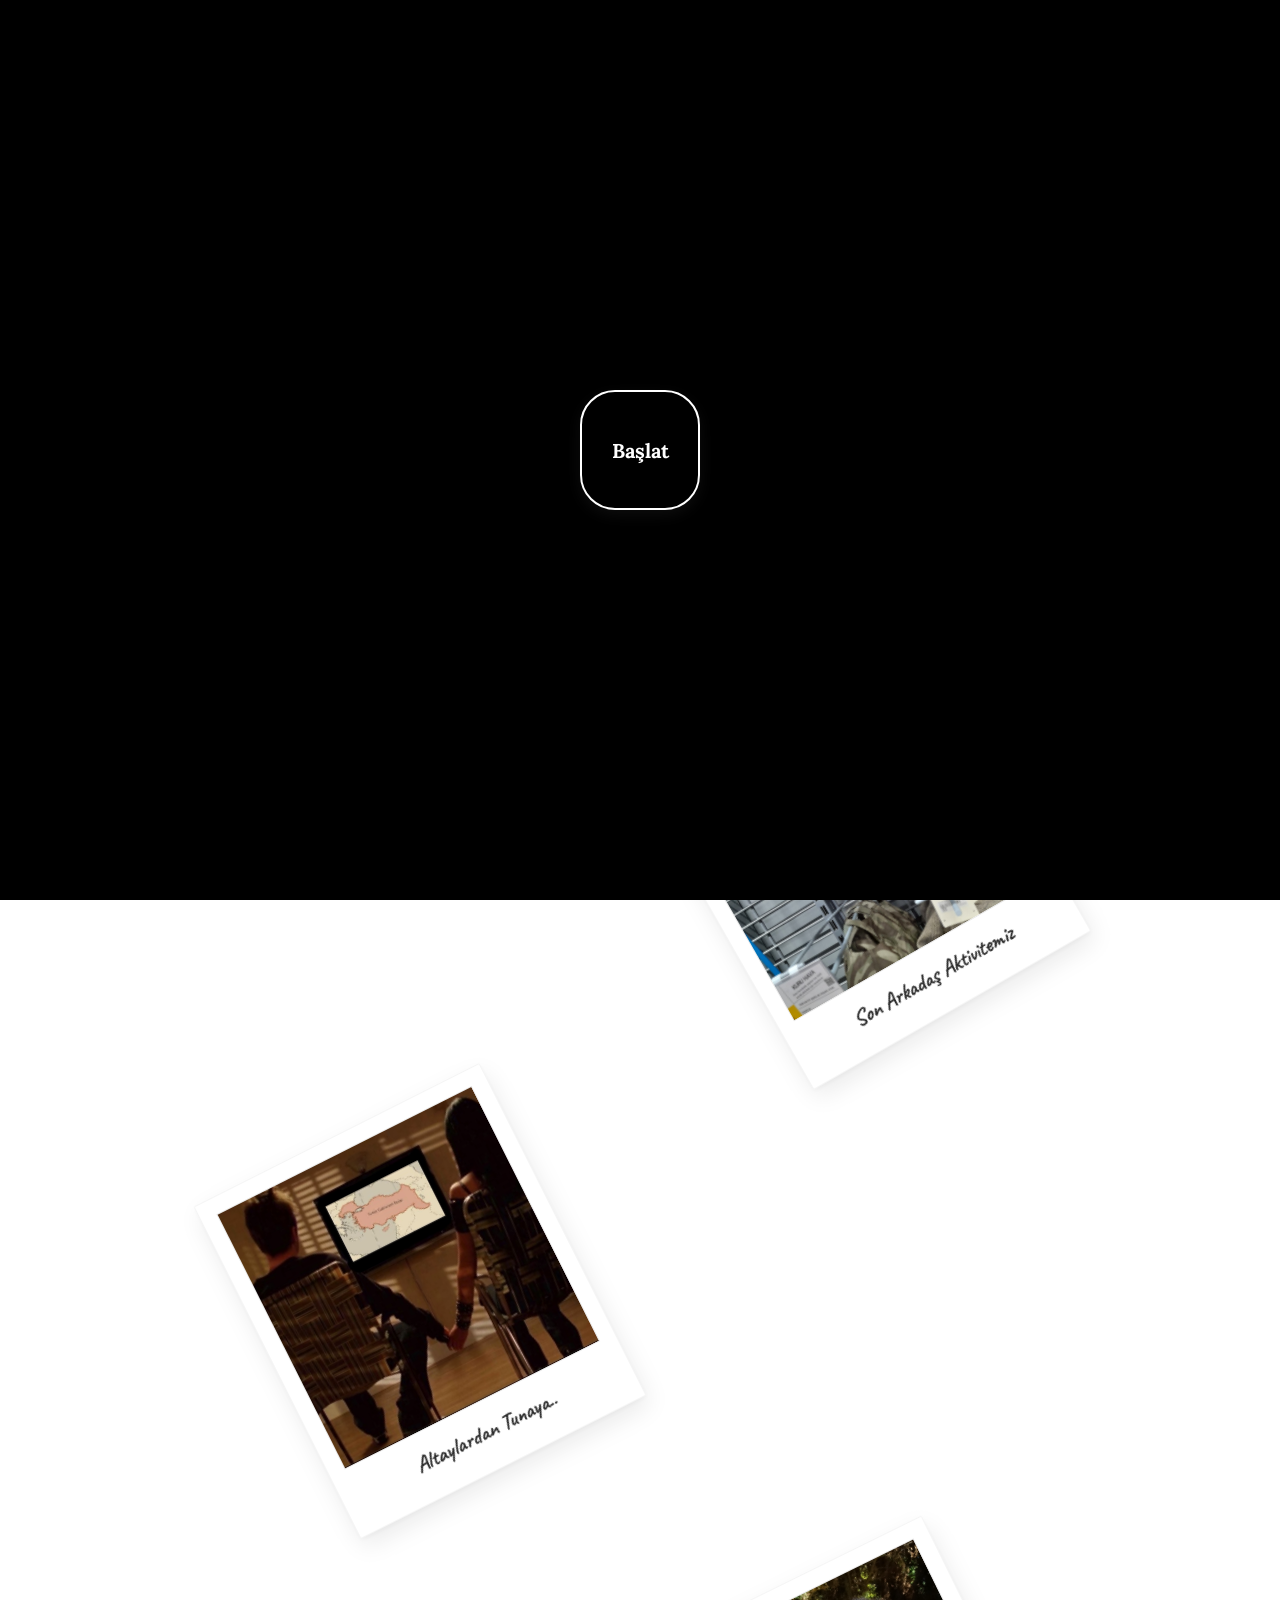
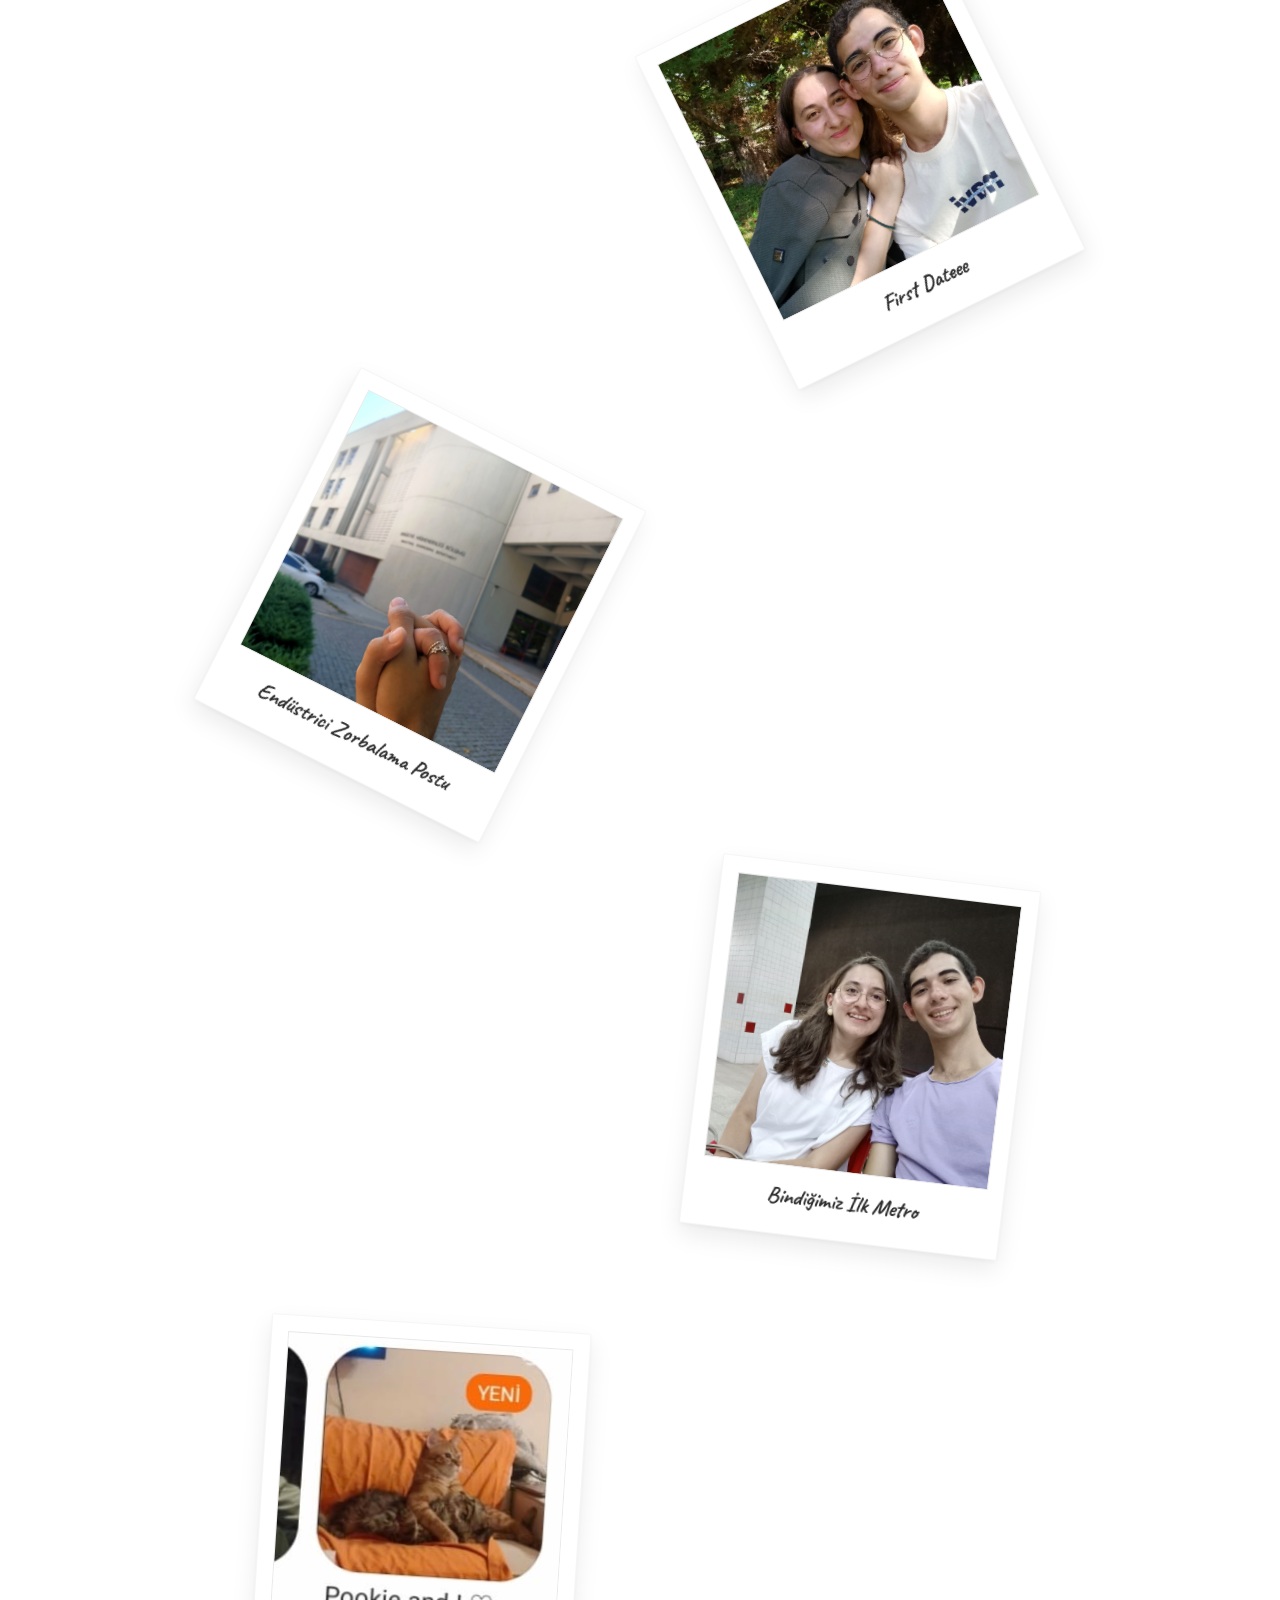
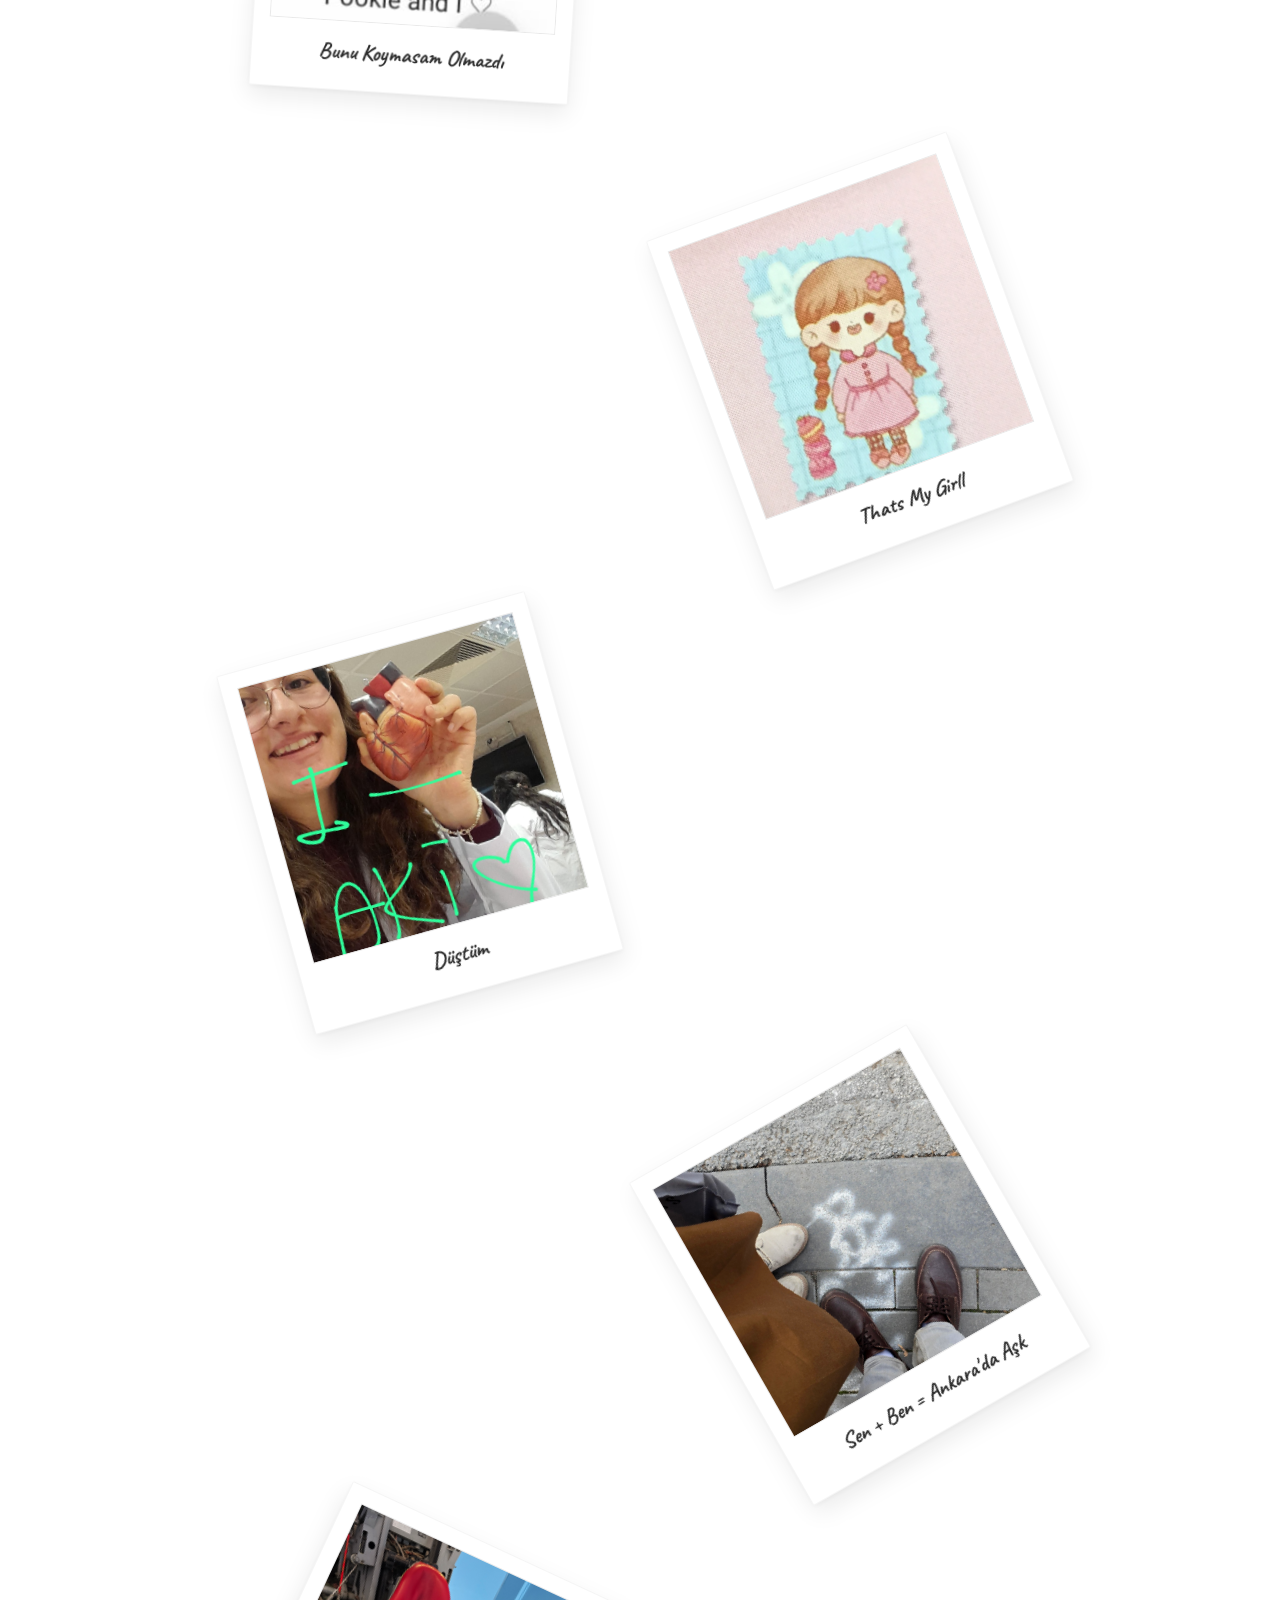
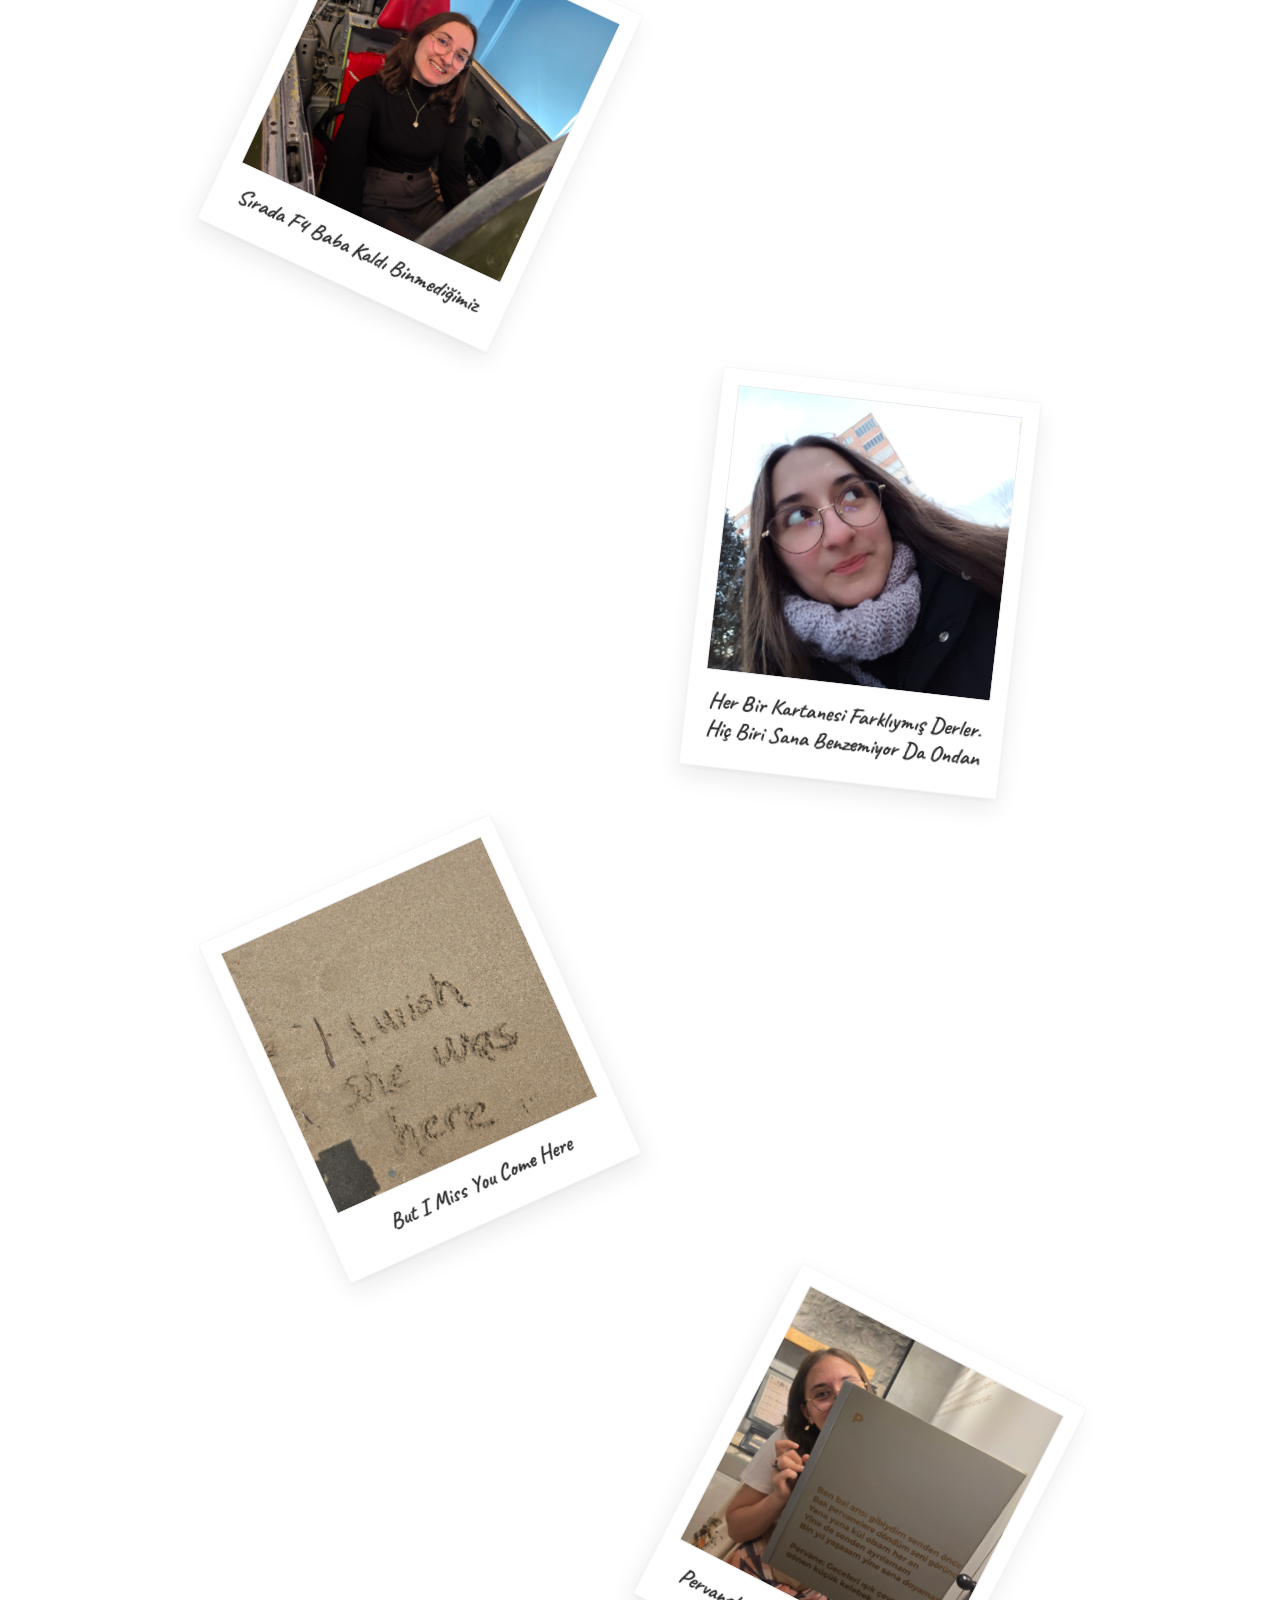
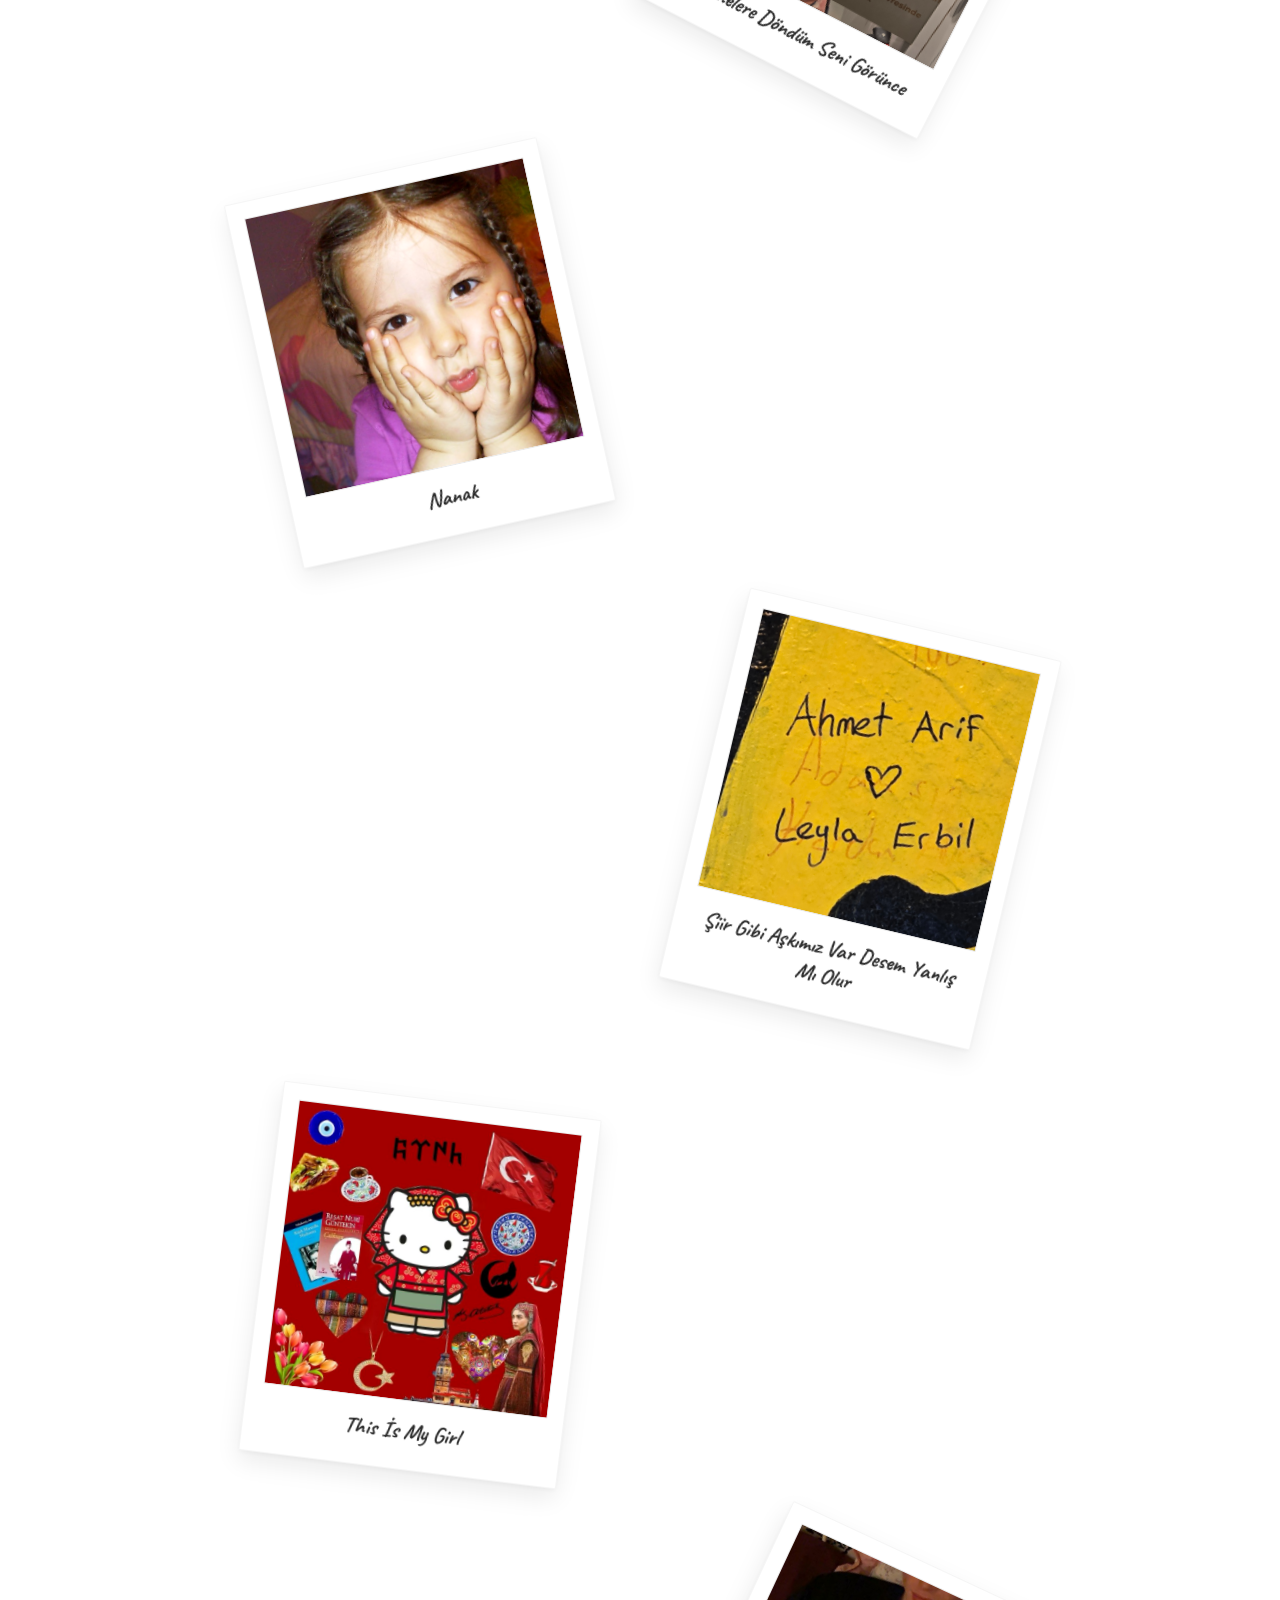
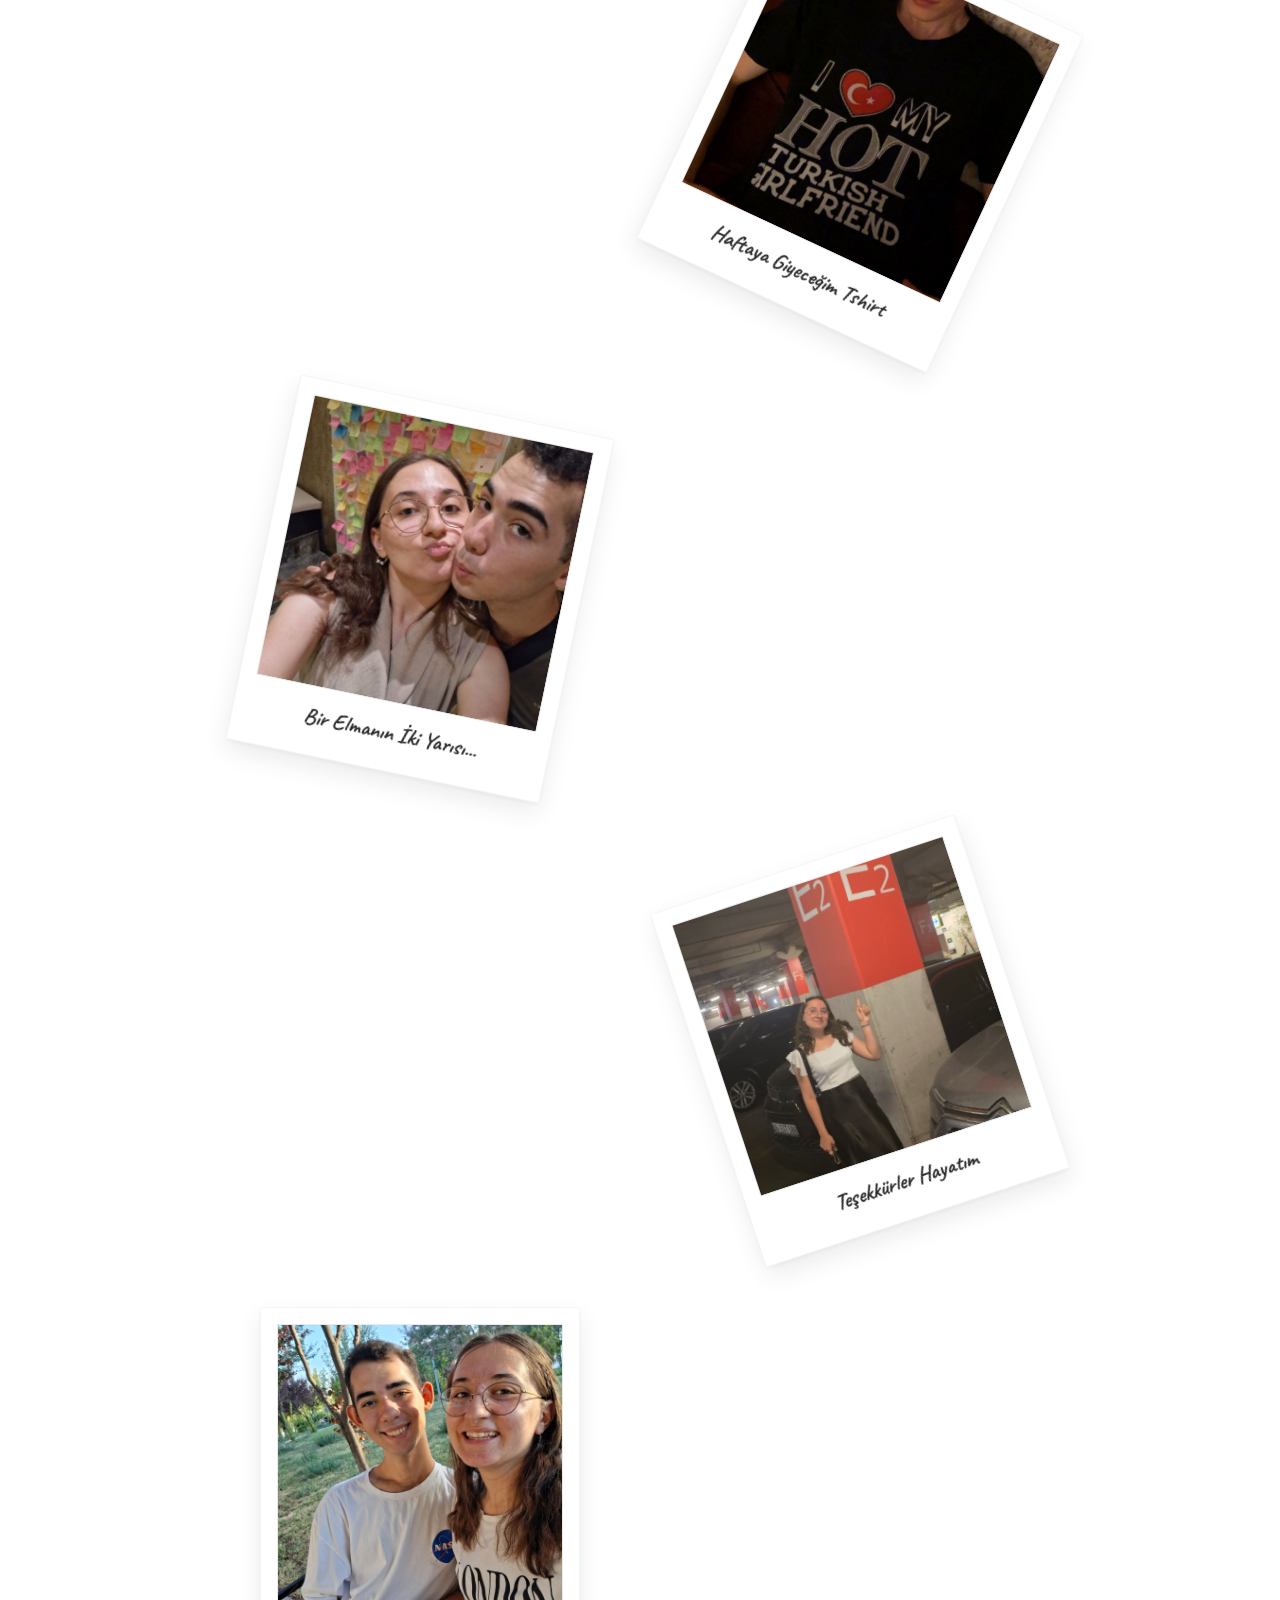
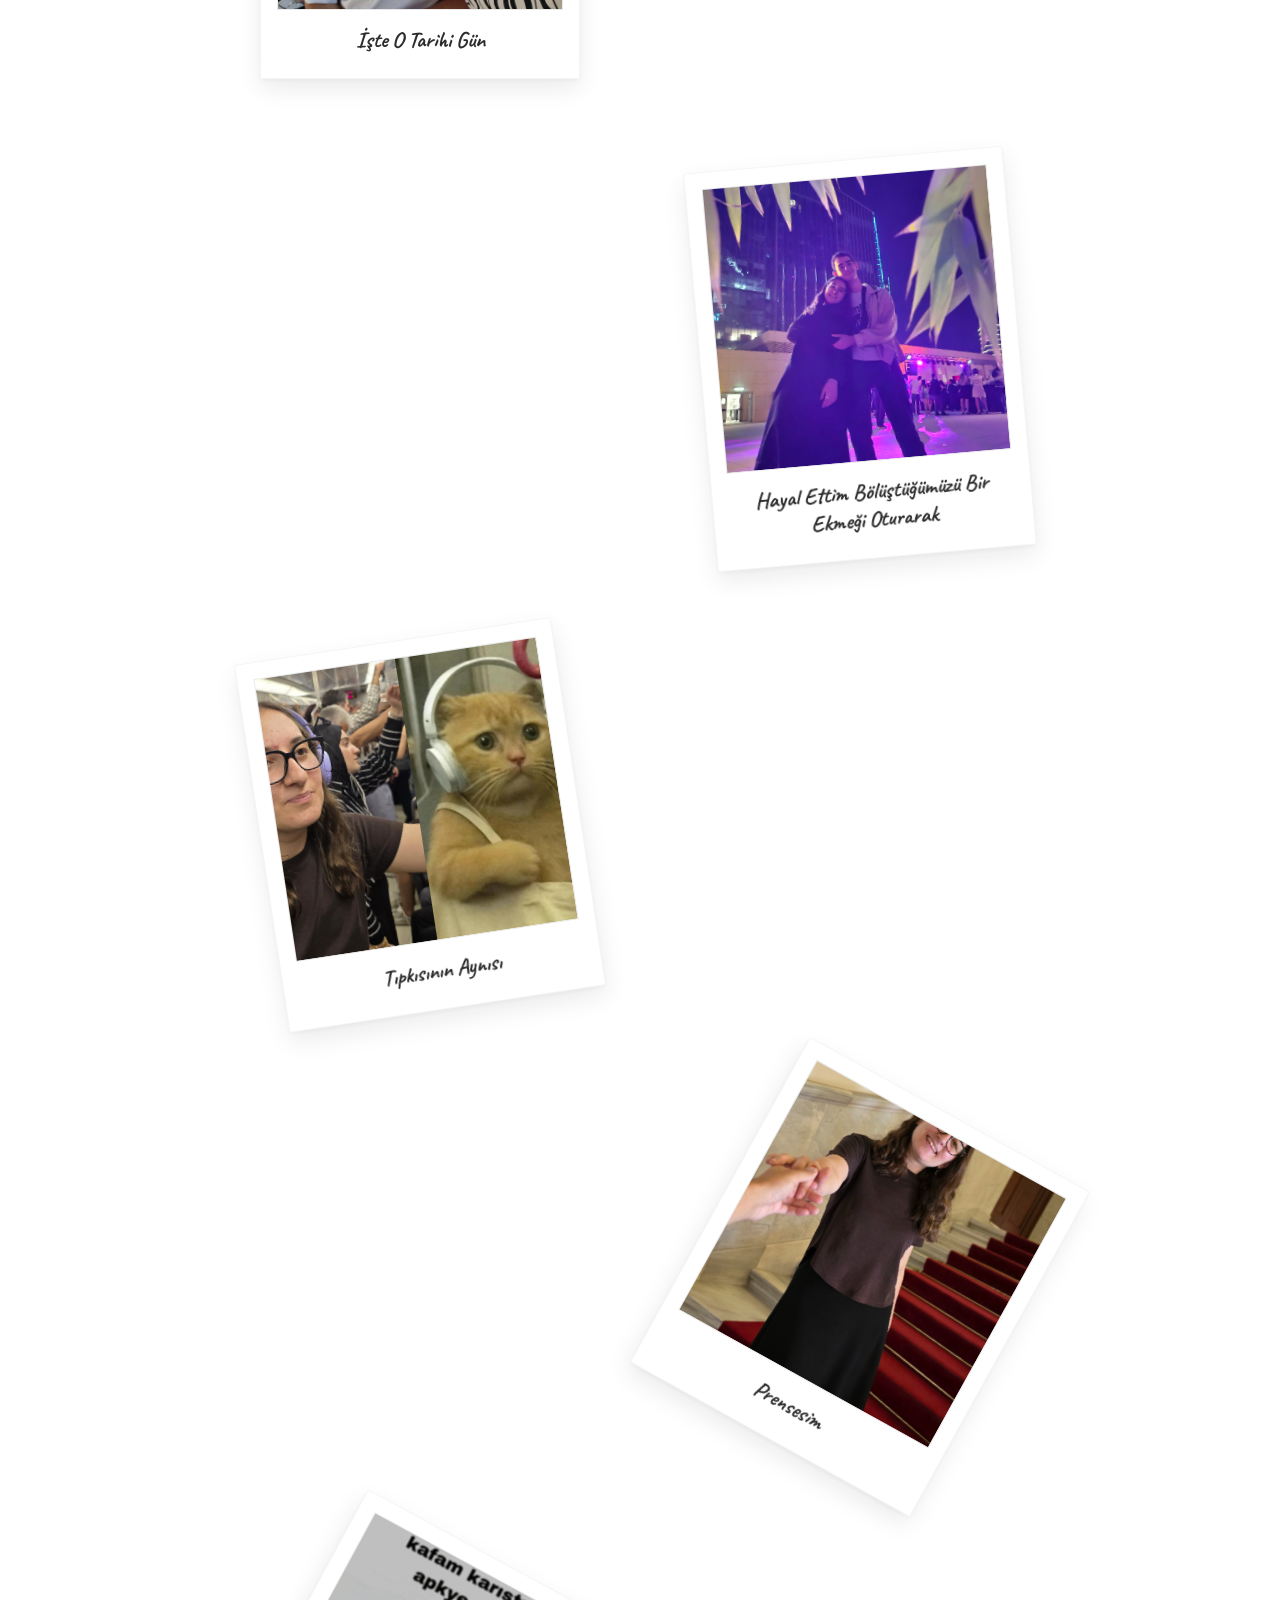
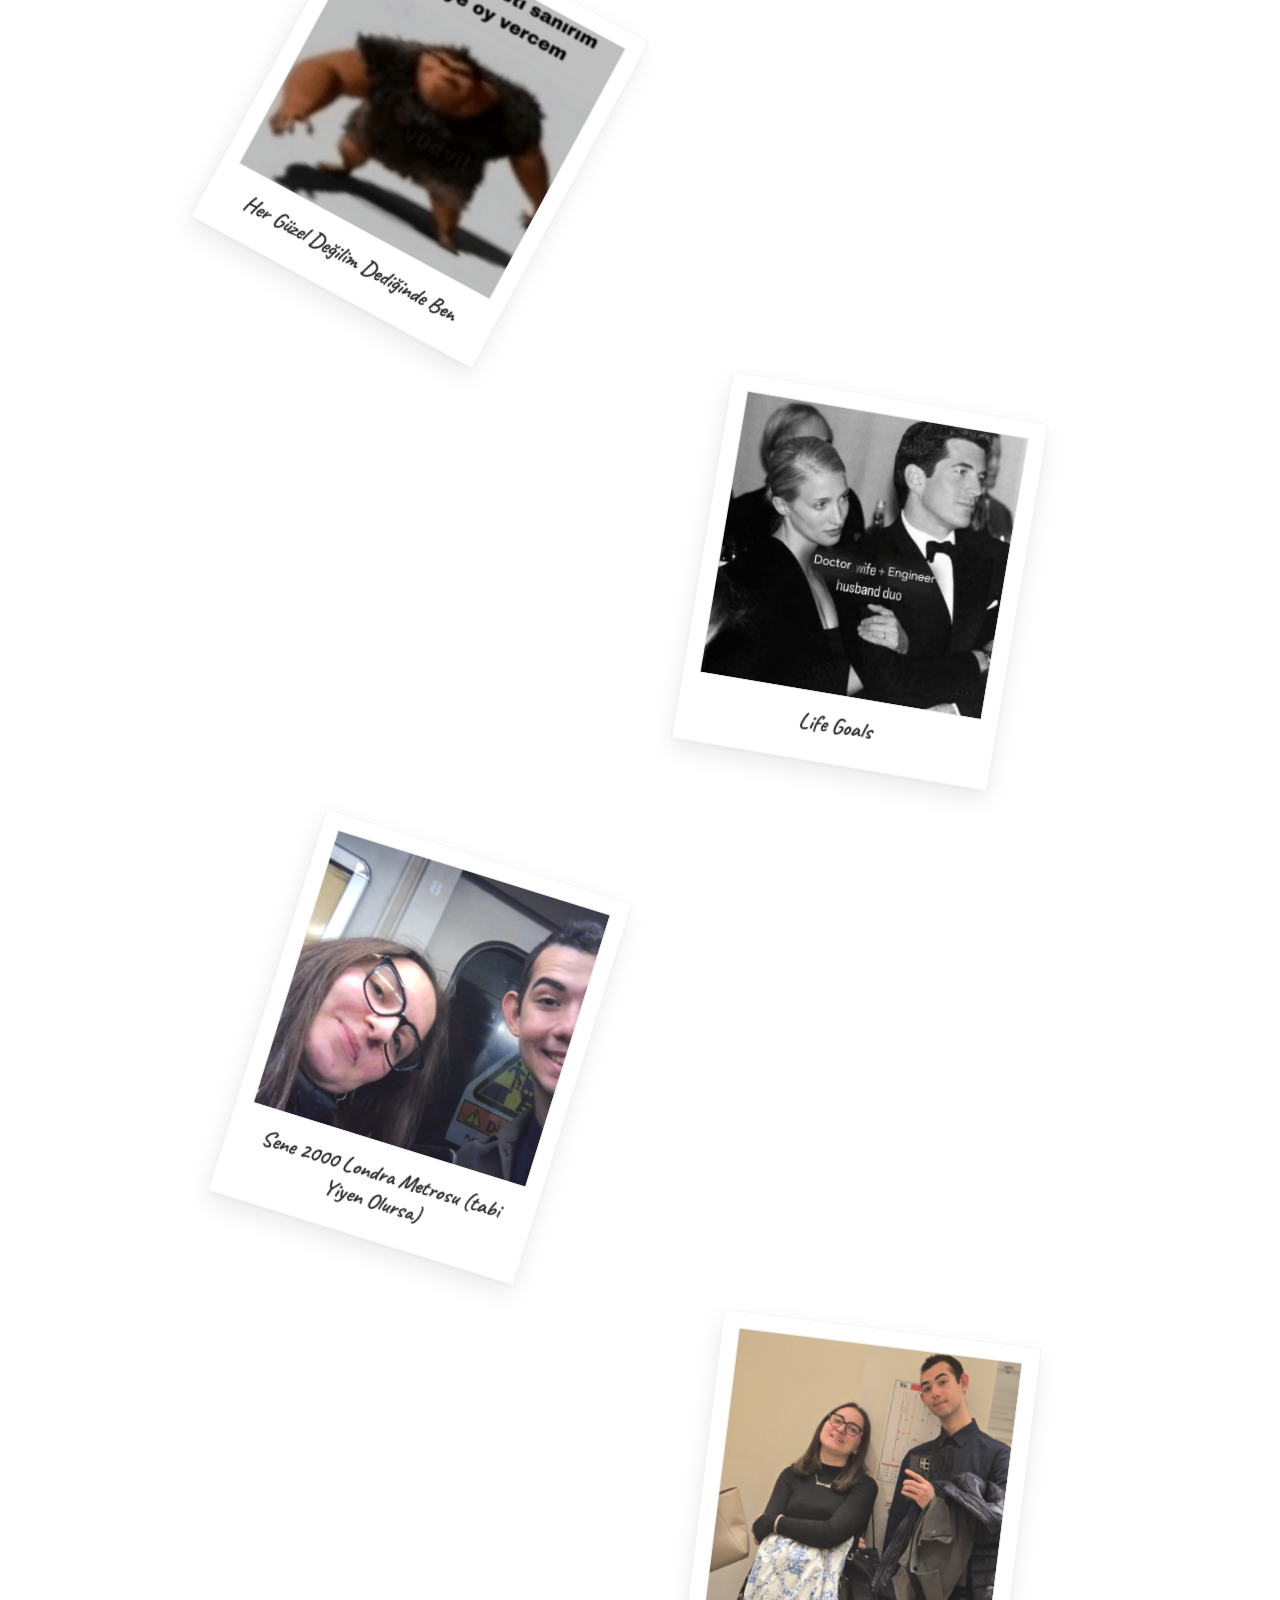
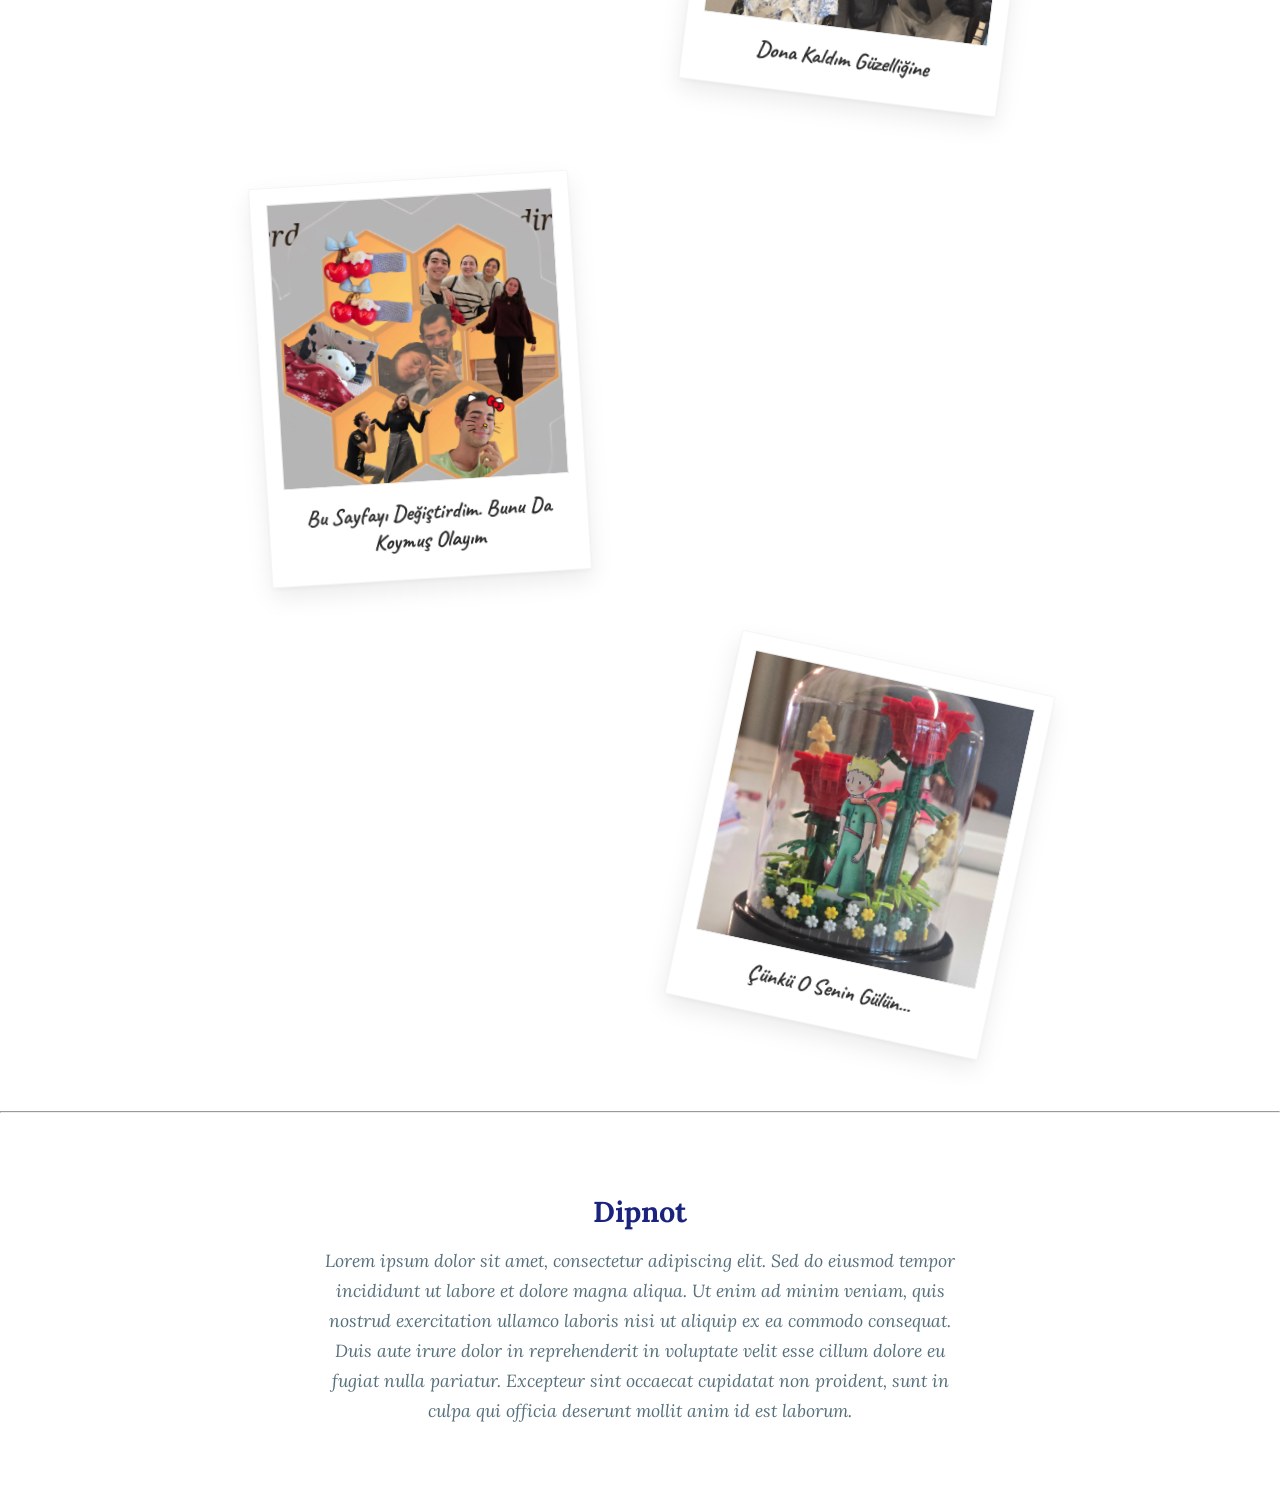
==== index.html @ 9079cb5c "first commit" ====
<!DOCTYPE html>
<html lang="tr">

<head>
  <meta charset="UTF-8">
  <meta name="viewport" content="width=device-width, initial-scale=1.0">
  <title>Anı Albümü</title>
  <!-- Google Fonts: Lora (Serif) and Caveat (Handwriting) with Latin Extended support -->
  <link rel="preconnect" href="https://fonts.googleapis.com">
  <link rel="preconnect" href="https://fonts.gstatic.com" crossorigin>
  <link href="https://fonts.googleapis.com/css2?family=Caveat:wght@700&family=Lora:ital,wght@0,700;1,400&display=swap"
    rel="stylesheet">

  <!-- CSS Stylesheets -->
  <link rel="stylesheet" href="style.css">
  <link rel="stylesheet" href="polaroid.css">
</head>

<body>

  <!-- Intro Overlay / Gateway Screen -->
  <div class="intro-overlay" id="intro-overlay">
    <button class="start-button" id="start-button">Başlat</button>
  </div>

  <!-- Background Music Audio Element -->
  <audio id="bg-music" src="music/Married_Life.ogg" loop></audio>

  <!-- Header Section -->
  <header>
    <h1 class="header-title">Fotoğraf Albümü</h1>
  </header>
  <hr>
  <!-- Photo Album Grid -->
  <main class="grid-container" id="album-grid"></main>
  <hr>
  <!-- Footer Section -->
  <footer class="footer-container">
    <h2 class="footer-title">Dipnot</h2>
    <p class="footer-text">
      Lorem ipsum dolor sit amet, consectetur adipiscing elit. Sed do eiusmod tempor incididunt ut labore et dolore
      magna aliqua. Ut enim ad minim veniam, quis nostrud exercitation ullamco laboris nisi ut aliquip ex ea commodo
      consequat. Duis aute irure dolor in reprehenderit in voluptate velit esse cillum dolore eu fugiat nulla pariatur.
      Excepteur sint occaecat cupidatat non proident, sunt in culpa qui officia deserunt mollit anim id est laborum.
    </p>
  </footer>

  <!-- Lightbox Overlay -->
  <div class="lightbox-overlay" id="lightbox-overlay"></div>

  <!-- Dynamically load the image list script -->
  <script src="resources/images.js"></script>

  <!-- Dynamic Album Generation Script -->
  <script>
    document.addEventListener("DOMContentLoaded", () => {
      const grid = document.getElementById("album-grid");
      const overlay = document.getElementById("lightbox-overlay");
      let activeClone = null;
      let activeOriginalCard = null;

      // Background Music and Intro Screen Logic
      const introOverlay = document.getElementById("intro-overlay");
      const startButton = document.getElementById("start-button");
      const bgMusic = document.getElementById("bg-music");

      // Prevent scrolling while intro screen is active
      document.body.style.overflow = "hidden";

      startButton.addEventListener("click", () => {
        // Play background music at 20% volume
        bgMusic.volume = 0.2;
        bgMusic.play().catch(err => {
          console.error("Müzik oynatma başlatılamadı:", err);
        });

        // Fade out transition for intro overlay
        introOverlay.classList.add("fade-out");

        // Clean up DOM and restore scroll after fade-out transition completes
        introOverlay.addEventListener("transitionend", function handler() {
          introOverlay.removeEventListener("transitionend", handler);
          introOverlay.remove();
          document.body.style.overflow = "";
        });
      });

      // Safety check in case images array is not loaded
      if (!window.albumImages || !Array.isArray(window.albumImages)) {
        return;
      }

      // Helper function to format filename into a nice caption with Turkish support
      function formatFilename(filename) {
        // Find last dot to strip extension
        const dotIndex = filename.lastIndexOf('.');
        let name = dotIndex !== -1 ? filename.substring(0, dotIndex) : filename;

        // Replace underscores and hyphens with spaces
        name = name.replace(/[_-]/g, ' ');

        // Capitalize words using Turkish locale for proper letter casing (e.g. ı -> I, i -> İ)
        return name.split(' ')
          .filter(word => word.length > 0)
          .map(word => word.charAt(0).toLocaleUpperCase('tr-TR') + word.slice(1))
          .join(' ');
      }

      // Generate polaroid cards dynamically
      window.albumImages.forEach((imgFilename, index) => {
        const wrapper = document.createElement("div");
        wrapper.className = "polaroid-card-wrapper";

        // Assign desktop row and column position explicitly
        const row = index + 1;
        const col = (index % 2) === 0 ? 1 : 2;
        wrapper.style.gridRow = row;
        wrapper.style.gridColumn = col;

        const card = document.createElement("div");
        card.className = "polaroid-card";

        // Generate random rotation angle between -30deg and +30deg (max +-30 degrees)
        const rotation = (Math.random() * 60) - 30;
        card.style.transform = `rotate(${rotation.toFixed(1)}deg)`;
        card.dataset.rotation = rotation.toFixed(1); // Store original rotation for FLIP

        // Image Container for aspect ratio preservation
        const imgContainer = document.createElement("div");
        imgContainer.className = "polaroid-image-container";

        const img = document.createElement("img");
        img.className = "polaroid-image";
        img.src = `resources/${imgFilename}`;
        img.alt = formatFilename(imgFilename);
        img.loading = "lazy";

        // Polaroid Text Caption
        const caption = document.createElement("p");
        caption.className = "polaroid-caption";
        caption.textContent = formatFilename(imgFilename);

        // Assemble the DOM structure
        imgContainer.appendChild(img);
        card.appendChild(imgContainer);
        card.appendChild(caption);
        wrapper.appendChild(card);
        grid.appendChild(wrapper);

        // Add Click Event Listener for Lightbox Zoom
        card.addEventListener("click", () => {
          openLightbox(card);
        });
      });

      // Lightbox Zoom Logic using FLIP (First, Last, Invert, Play) technique
      function openLightbox(originalCard) {
        if (activeClone) return;

        activeOriginalCard = originalCard;
        const firstRect = originalCard.getBoundingClientRect();
        const rotation = parseFloat(originalCard.dataset.rotation) || 0;

        // Clone the card
        const clone = originalCard.cloneNode(true);
        clone.classList.add("modal-card", "expanded");

        // Remove rotation from clone so it renders flat in center layout calculation
        clone.style.transform = "none";

        // Prepare overlay
        overlay.style.display = "flex";
        overlay.appendChild(clone);

        // Get final layout rect in center
        const lastRect = clone.getBoundingClientRect();

        // Calculate differences (Invert step)
        const dx = firstRect.left - lastRect.left;
        const dy = firstRect.top - lastRect.top;
        const sx = firstRect.width / lastRect.width;
        const sy = firstRect.height / lastRect.height;

        // Transform clone back to match original size and rotation
        clone.style.transition = "none";
        clone.style.transform = `translate(${dx}px, ${dy}px) scale(${sx}, ${sy}) rotate(${rotation}deg)`;

        // Hide original card
        originalCard.style.visibility = "hidden";

        // Force layout reflow
        clone.offsetHeight;

        // Animate to center (Play step)
        overlay.classList.add("active");
        clone.style.transition = "transform 0.5s cubic-bezier(0.25, 1, 0.5, 1), box-shadow 0.5s cubic-bezier(0.25, 1, 0.5, 1)";
        clone.style.transform = "translate(0, 0) scale(1) rotate(0deg)";

        // Disable scrolling on background body
        document.body.style.overflow = "hidden";
        activeClone = clone;

        // Close logic
        const closeLightbox = () => {
          if (!activeClone) return;

          // Transition clone back to the original card's location and rotation
          clone.style.transform = `translate(${dx}px, ${dy}px) scale(${sx}, ${sy}) rotate(${rotation}deg)`;
          overlay.classList.remove("active");

          // Clean up DOM after transition
          clone.addEventListener("transitionend", function handler() {
            clone.removeEventListener("transitionend", handler);
            if (activeClone === clone) {
              clone.remove();
              originalCard.style.visibility = "visible";
              overlay.style.display = "none";
              document.body.style.overflow = "";
              activeClone = null;
              activeOriginalCard = null;
            }
          });
        };

        // Close on clicking outside the card (the overlay)
        overlay.onclick = (e) => {
          if (e.target === overlay) {
            closeLightbox();
          }
        };
      }

      // Close open lightbox immediately on window resize to avoid position calculations glitching
      window.addEventListener("resize", () => {
        if (activeClone) {
          activeClone.remove();
          if (activeOriginalCard) {
            activeOriginalCard.style.visibility = "visible";
          }
          overlay.classList.remove("active");
          overlay.style.display = "none";
          document.body.style.overflow = "";
          activeClone = null;
          activeOriginalCard = null;
        }
      });
    });
  </script>
</body>

</html>
---- style.css ----
/* Typography and Base Styles */

html,
body {
  margin: 0;
  padding: 0;
  min-height: 100vh;
  background: linear-gradient(180deg, #b1e0f6 0%, #dcdcdc 100%);
  background-attachment: fixed;
  font-family: 'Lora', serif;
  color: #37474f;
  box-sizing: border-box;
}

/* Header Styles */

header {
  width: 100%;
  padding: 40px 20px 20px 20px;
  box-sizing: border-box;
  text-align: center;
}

.header-title {
  font-family: 'Lora', serif;
  font-weight: 700;
  font-size: 3rem;
  margin: 0;
  color: #1a237e;
  letter-spacing: -0.5px;
}

/* Grid Layout */

.grid-container {
  display: grid;
  grid-template-columns: 1fr 1fr;
  column-gap: 120px;
  row-gap: 80px;
  max-width: 960px;
  margin: 40px auto;
  padding: 40px;
  box-sizing: border-box;
}

/* Alternating positioning for grid columns on desktop */

.polaroid-card-wrapper:nth-child(2n+1) {
  justify-self: end;
}

.polaroid-card-wrapper:nth-child(2n) {
  justify-self: start;
}

/* Footer Styles */

.footer-container {
  max-width: 700px;
  margin: 80px auto 60px auto;
  padding: 0 20px;
  text-align: center;
  box-sizing: border-box;
}

.footer-title {
  font-family: 'Lora', serif;
  font-weight: 700;
  font-size: 1.8rem;
  color: #1a237e;
  margin: 0 0 16px 0;
}

.footer-text {
  font-family: 'Lora', serif;
  font-style: italic;
  font-size: 1.1rem;
  line-height: 1.7;
  color: #546e7a;
  margin: 0;
}

/* Responsive Design for Mobile Devices */

@media (max-width: 768px) {
  .header-title {
    font-size: 2.2rem;
  }

  .grid-container {
    grid-template-columns: 1fr;
    row-gap: 60px;
    column-gap: 0;
    padding: 20px;
    margin: 20px auto;
  }

  .polaroid-card-wrapper {
    grid-column: 1 !important;
    grid-row: auto !important;
    justify-self: center !important;
  }

  .footer-container {
    margin-top: 50px;
    margin-bottom: 40px;
  }

  .footer-title {
    font-size: 1.5rem;
  }

  .footer-text {
    font-size: 1rem;
  }
}

/* Intro Overlay Styles */

.intro-overlay {
  position: fixed;
  top: 0;
  left: 0;
  width: 100vw;
  height: 100vh;
  background-color: #000000;
  z-index: 9999;
  display: flex;
  justify-content: center;
  align-items: center;
  opacity: 1;
  visibility: visible;
  transition: opacity 1s cubic-bezier(0.25, 1, 0.5, 1), 
              visibility 1s cubic-bezier(0.25, 1, 0.5, 1);
}

.intro-overlay.fade-out {
  opacity: 0;
  visibility: hidden;
}

/* Squircle Start Button */

.start-button {
  width: 120px;
  height: 120px;
  background-color: #000000;
  color: #ffffff;
  border: 2px solid #ffffff;
  border-radius: 35px;
  font-family: 'Lora', serif;
  font-weight: 700;
  font-size: 1.25rem;
  cursor: pointer;
  display: flex;
  justify-content: center;
  align-items: center;
  outline: none;
  transition: transform 0.3s cubic-bezier(0.25, 0.8, 0.25, 1), 
              box-shadow 0.3s cubic-bezier(0.25, 0.8, 0.25, 1),
              background-color 0.3s ease;
  box-shadow: 0 5px 15px rgba(255, 255, 255, 0.05);
}

.start-button:hover {
  transform: scale(1.06);
  box-shadow: 0 10px 25px rgba(255, 255, 255, 0.15);
  background-color: #111111;
}

.start-button:active {
  transform: scale(0.98);
}
---- polaroid.css ----
/* Polaroid Card Design System */

.polaroid-card-wrapper {
  display: inline-block;
  perspective: 1000px;
  width: 100%;
  max-width: 320px;
}

.polaroid-card {
  background: #ffffff;
  padding: 16px 16px 24px 16px;
  border-radius: 2px;
  box-shadow: 0 10px 25px rgba(0, 0, 0, 0.08), 0 2px 5px rgba(0, 0, 0, 0.04);
  border: 1px solid rgba(0, 0, 0, 0.04);
  transition: transform 0.4s cubic-bezier(0.25, 0.8, 0.25, 1), box-shadow 0.4s cubic-bezier(0.25, 0.8, 0.25, 1);
  transform-style: preserve-3d;
  will-change: transform, box-shadow;
  box-sizing: border-box;
  text-decoration: none;
  display: block;
  cursor: pointer;
}

.polaroid-card:not(.modal-card):hover {
  transform: rotate(0deg) scale(1.06) translateY(-5px) !important;
  box-shadow: 0 20px 35px rgba(0, 0, 0, 0.15), 0 8px 15px rgba(0, 0, 0, 0.08);
  z-index: 10;
}

.polaroid-image-container {
  width: 100%;
  aspect-ratio: 1 / 1;
  overflow: hidden;
  background-color: #f7f7f7;
  border: 1px solid rgba(0, 0, 0, 0.06);
  box-sizing: border-box;
  margin-bottom: 16px;
}

.polaroid-image {
  width: 100%;
  height: 100%;
  object-fit: cover;
  display: block;
  filter: contrast(1.02) saturate(1.02);
}

.polaroid-caption {
  font-family: 'Caveat', cursive;
  font-size: 1.4rem;
  font-weight: 700;
  color: #2c2c2c;
  text-align: center;
  margin: 0;
  padding: 0 4px;
  white-space: normal;
  word-wrap: break-word;
  overflow-wrap: break-word;
  line-height: 1.25;
  user-select: none;
}

/* Lightbox Overlay Styles */

.lightbox-overlay {
  position: fixed;
  top: 0;
  left: 0;
  width: 100vw;
  height: 100vh;
  background-color: rgba(0, 0, 0, 0);
  backdrop-filter: blur(0px);
  opacity: 0;
  visibility: hidden;
  transition: opacity 0.5s cubic-bezier(0.25, 1, 0.5, 1),
    backdrop-filter 0.5s cubic-bezier(0.25, 1, 0.5, 1),
    visibility 0.5s;
  z-index: 1000;
  display: flex;
  justify-content: center;
  align-items: center;
}

.lightbox-overlay.active {
  opacity: 1;
  visibility: visible;
  background-color: rgba(0, 0, 0, 0.75);
  backdrop-filter: blur(8px);
  cursor: zoom-out;
}

/* Modal Polaroid Card */

.modal-card {
  position: fixed !important;
  margin: 0 !important;
  z-index: 1001;
  pointer-events: auto;
  transform-origin: center center;
  transition: transform 0.5s cubic-bezier(0.25, 1, 0.5, 1),
    box-shadow 0.5s cubic-bezier(0.25, 1, 0.5, 1);
  box-shadow: 0 25px 50px rgba(0, 0, 0, 0.35), 0 10px 20px rgba(0, 0, 0, 0.15);
  cursor: default;
}

.modal-card.expanded {
  width: 90vw !important;
  max-width: 480px !important;
  height: auto !important;
}

.modal-card.expanded .polaroid-caption {
  font-size: 2rem;
  /* scales text size beautifully when expanded */
  padding: 0 10px;
}
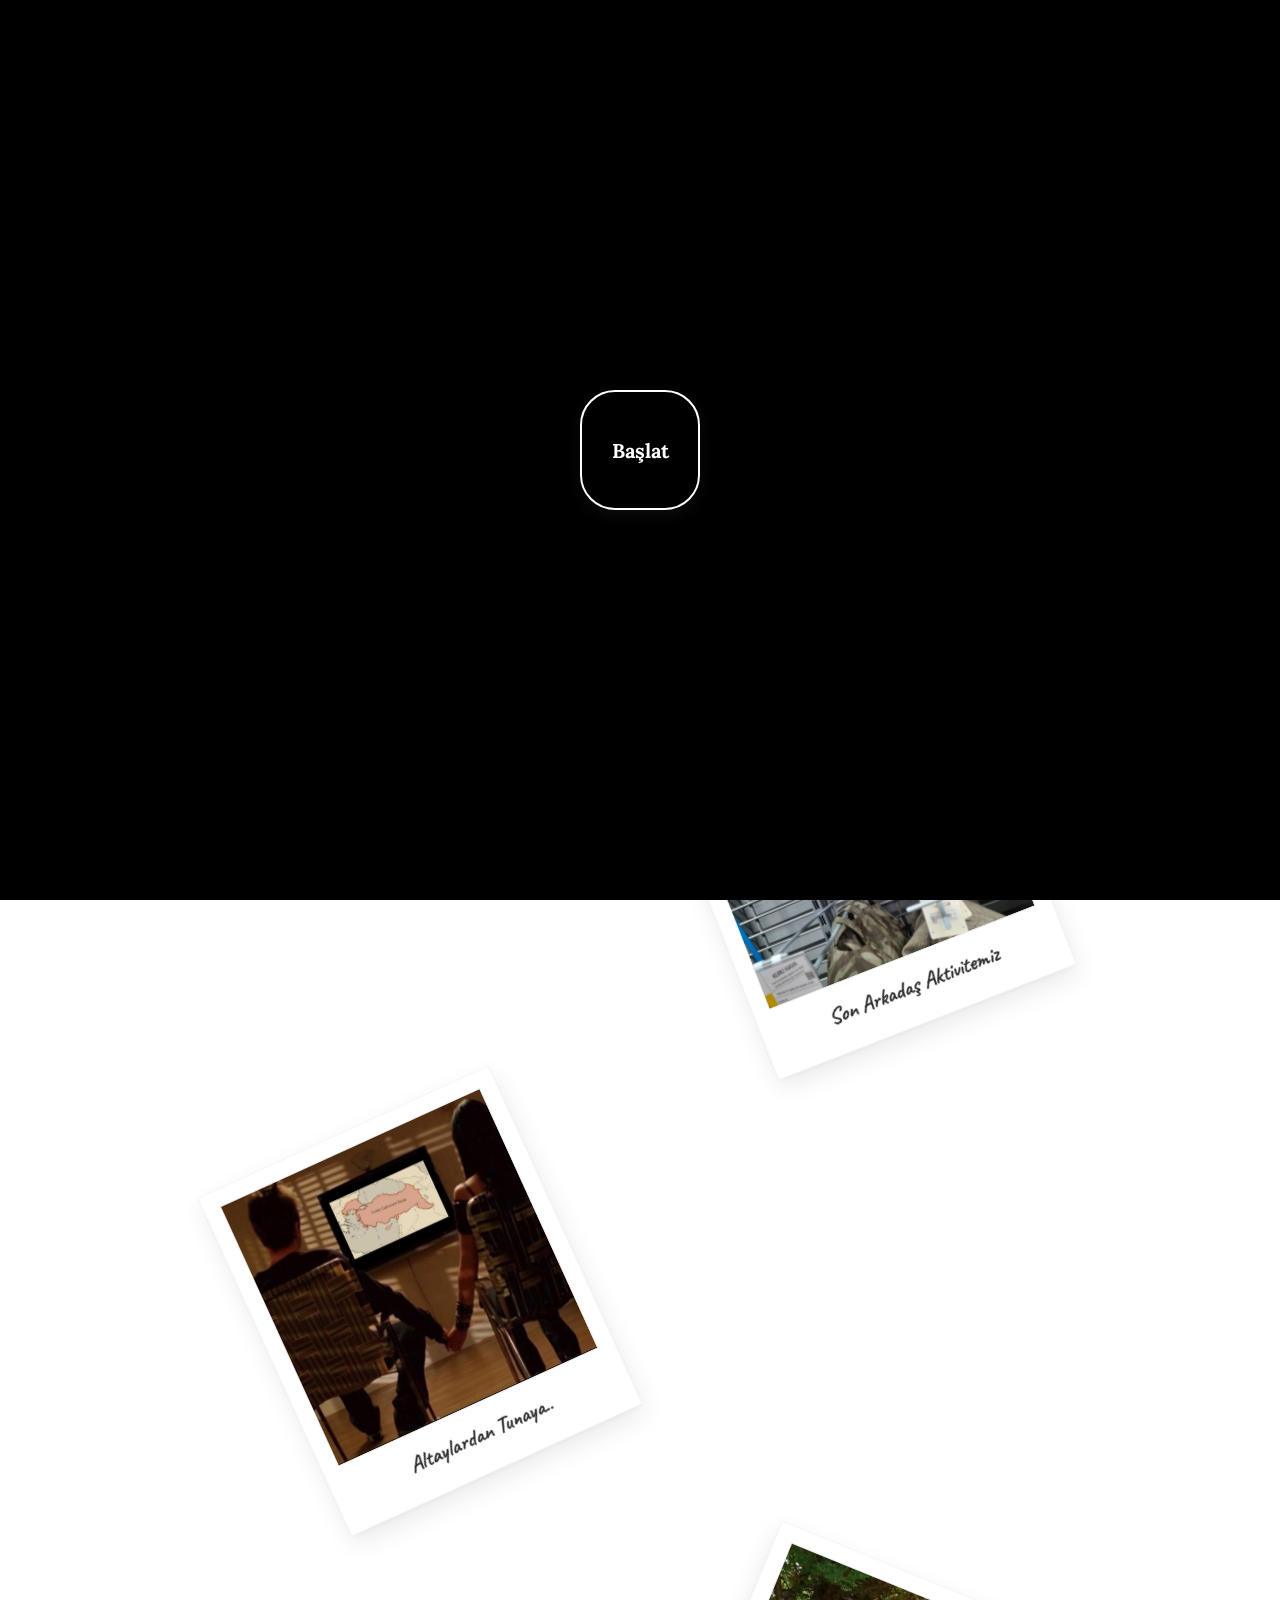
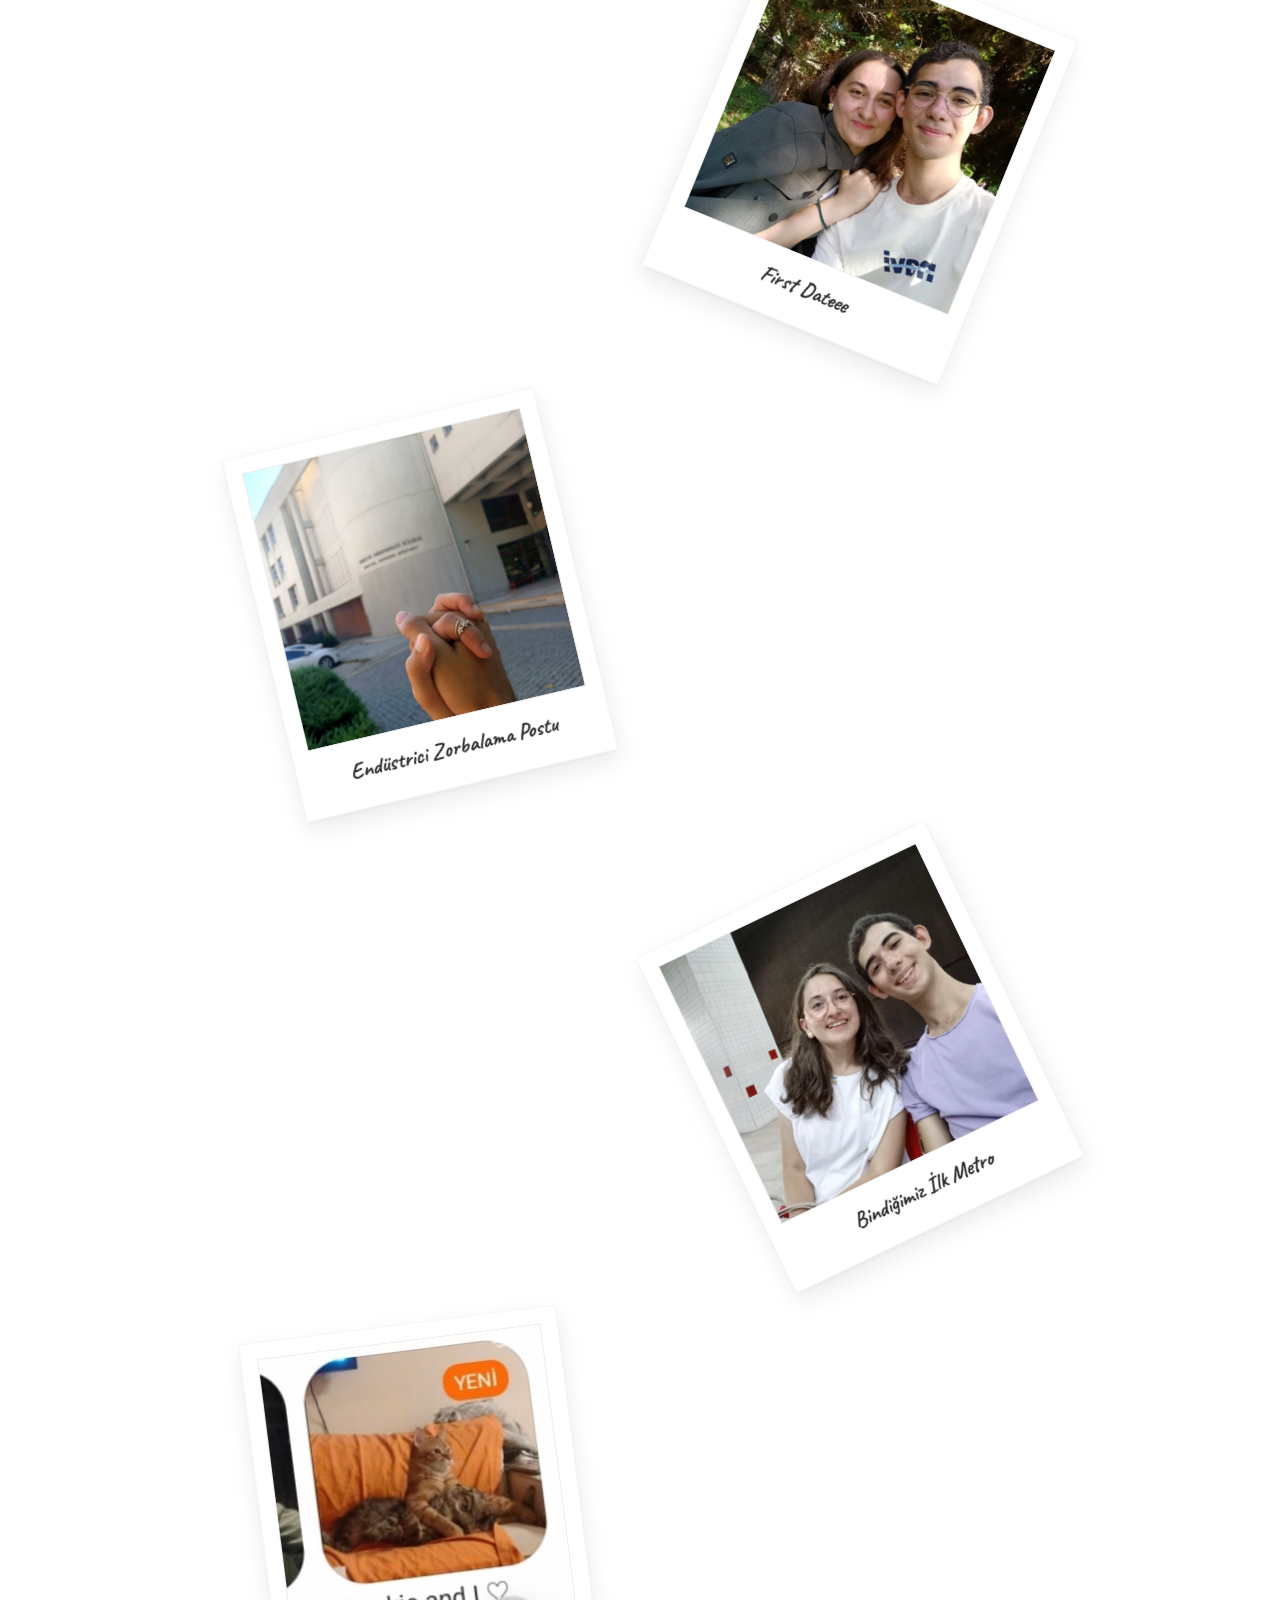
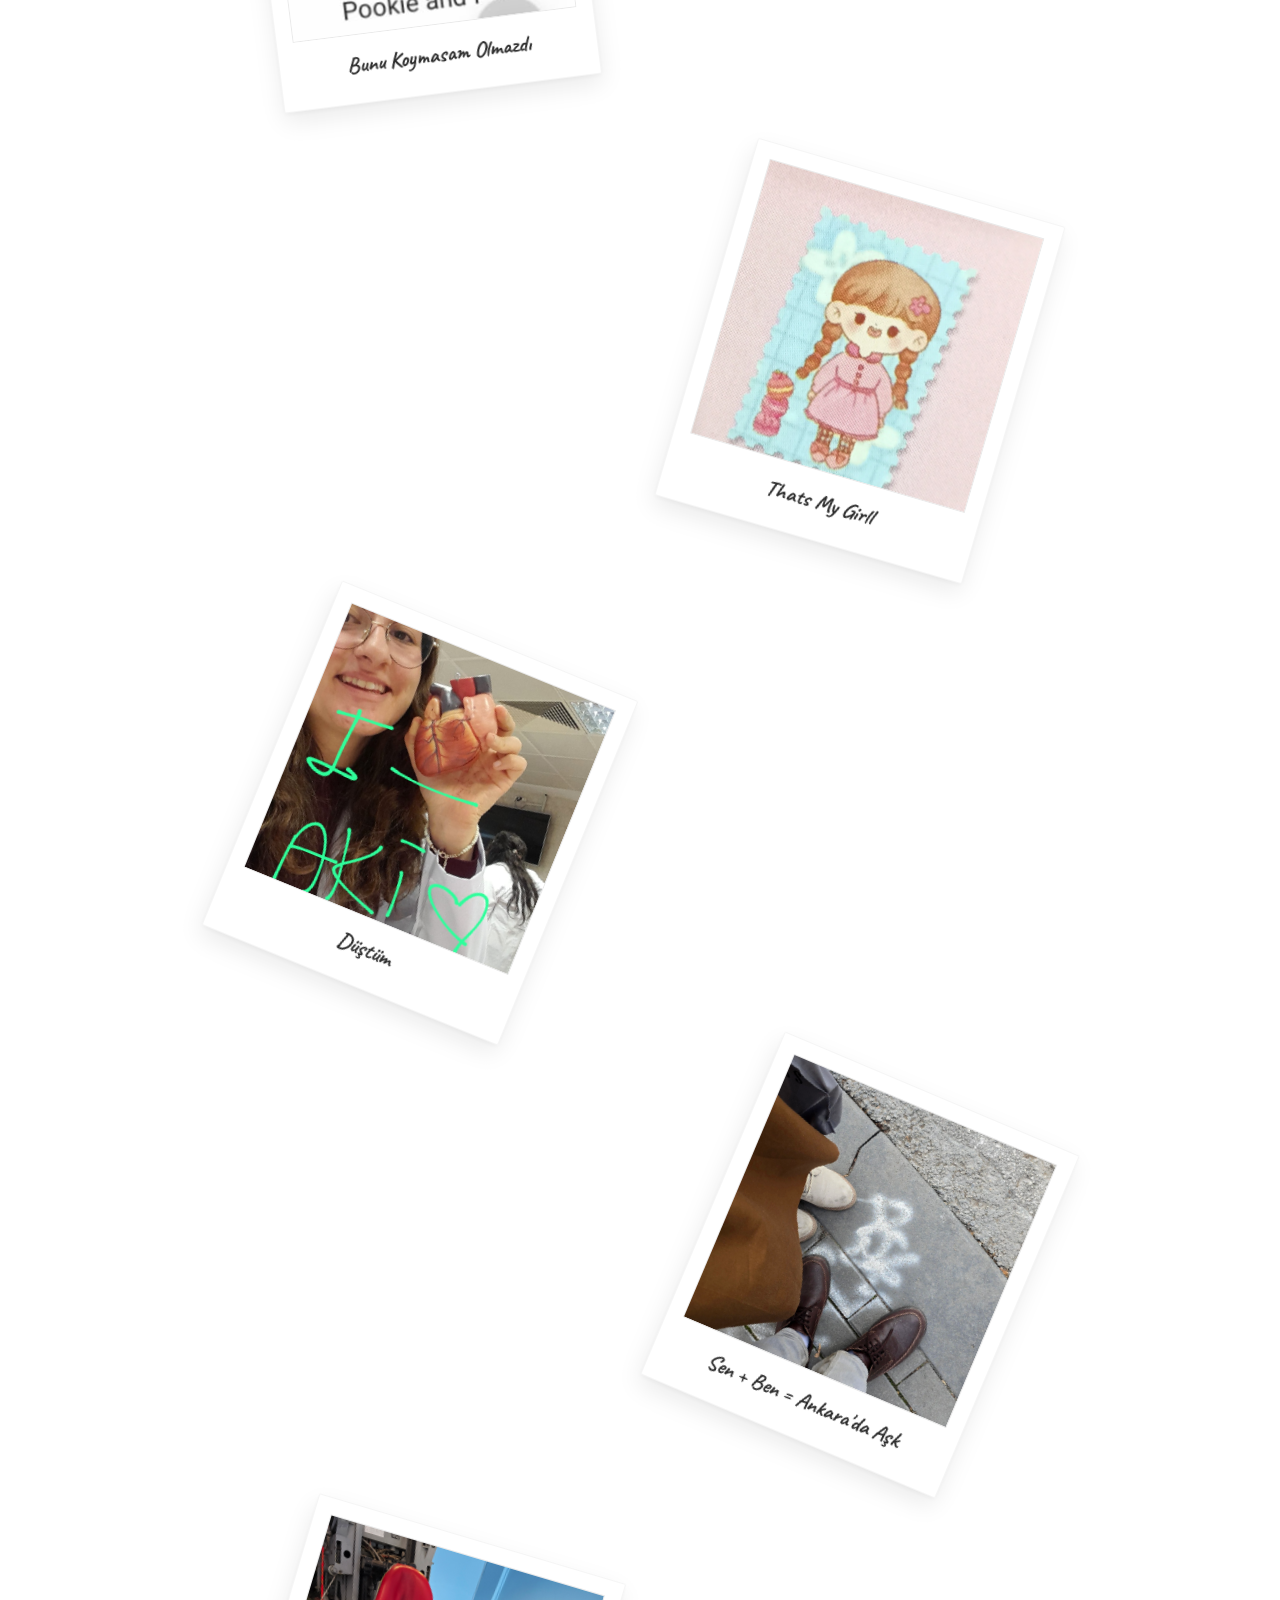
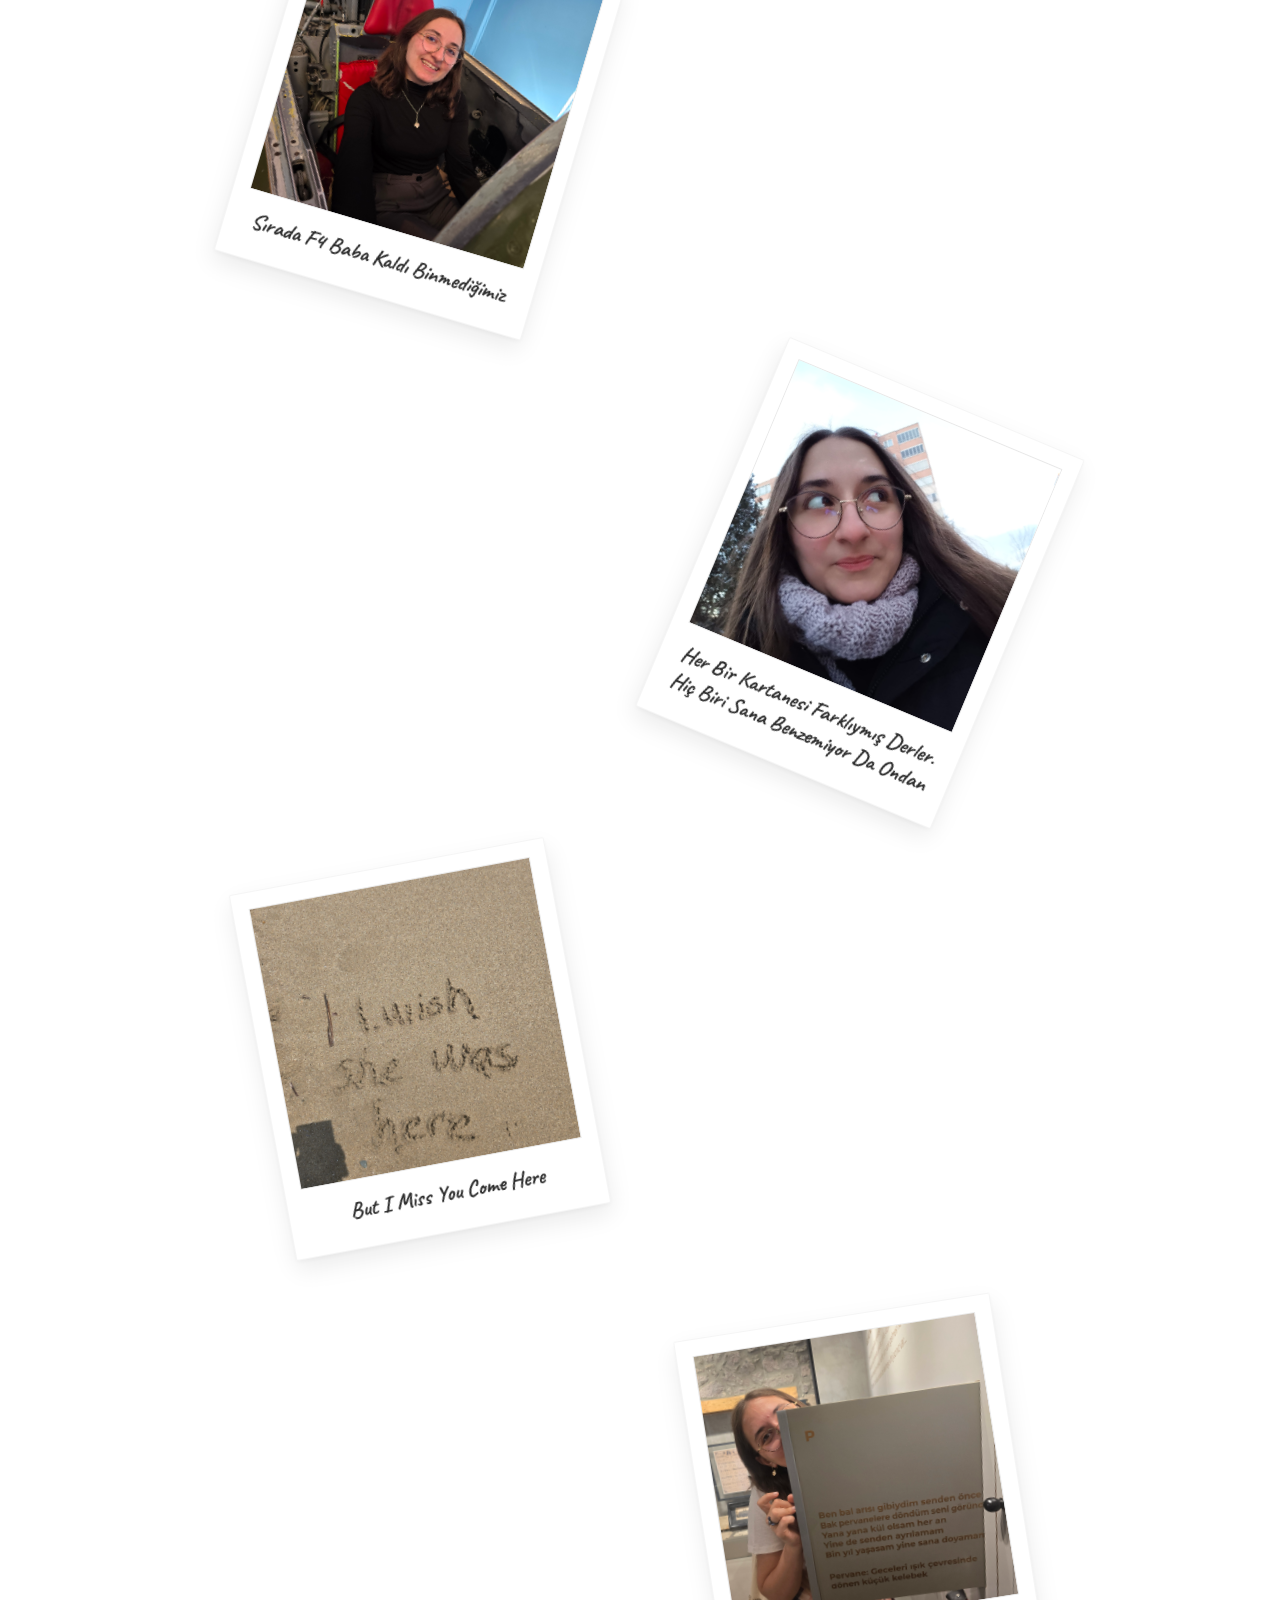
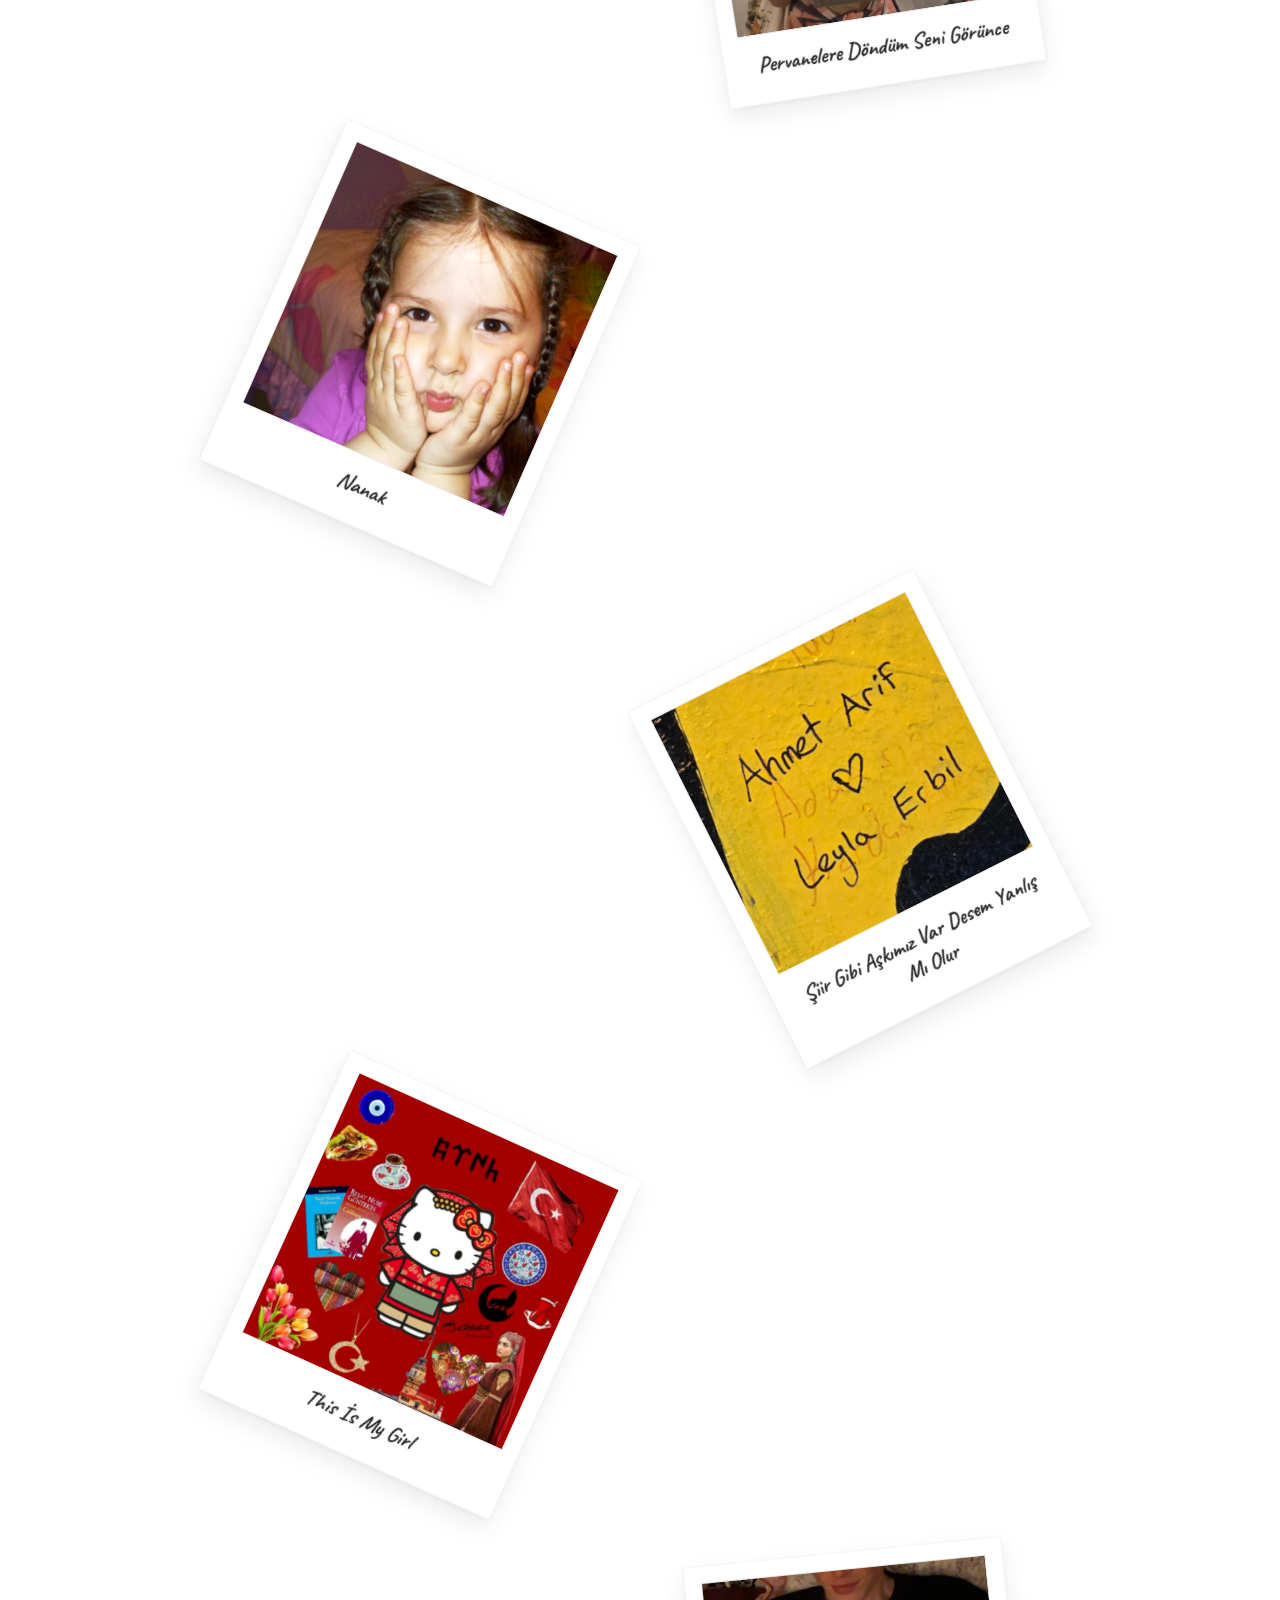
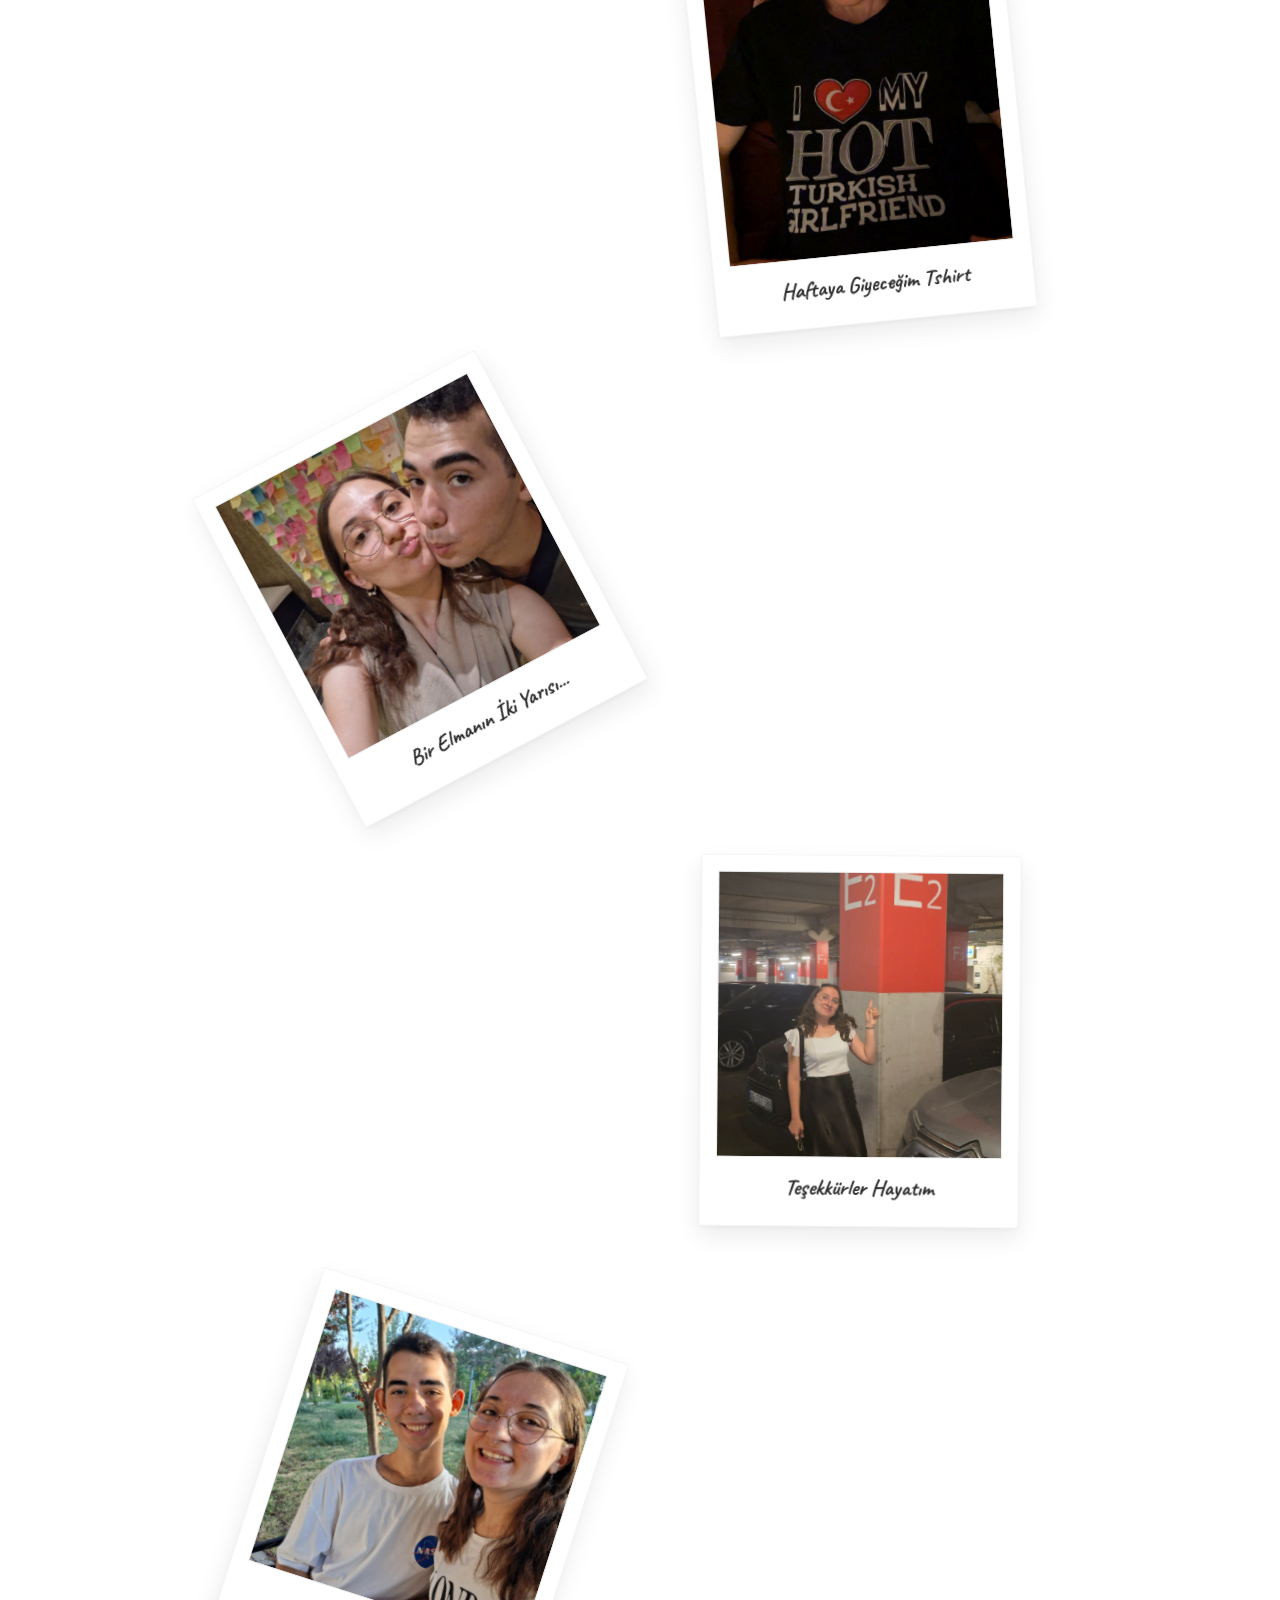
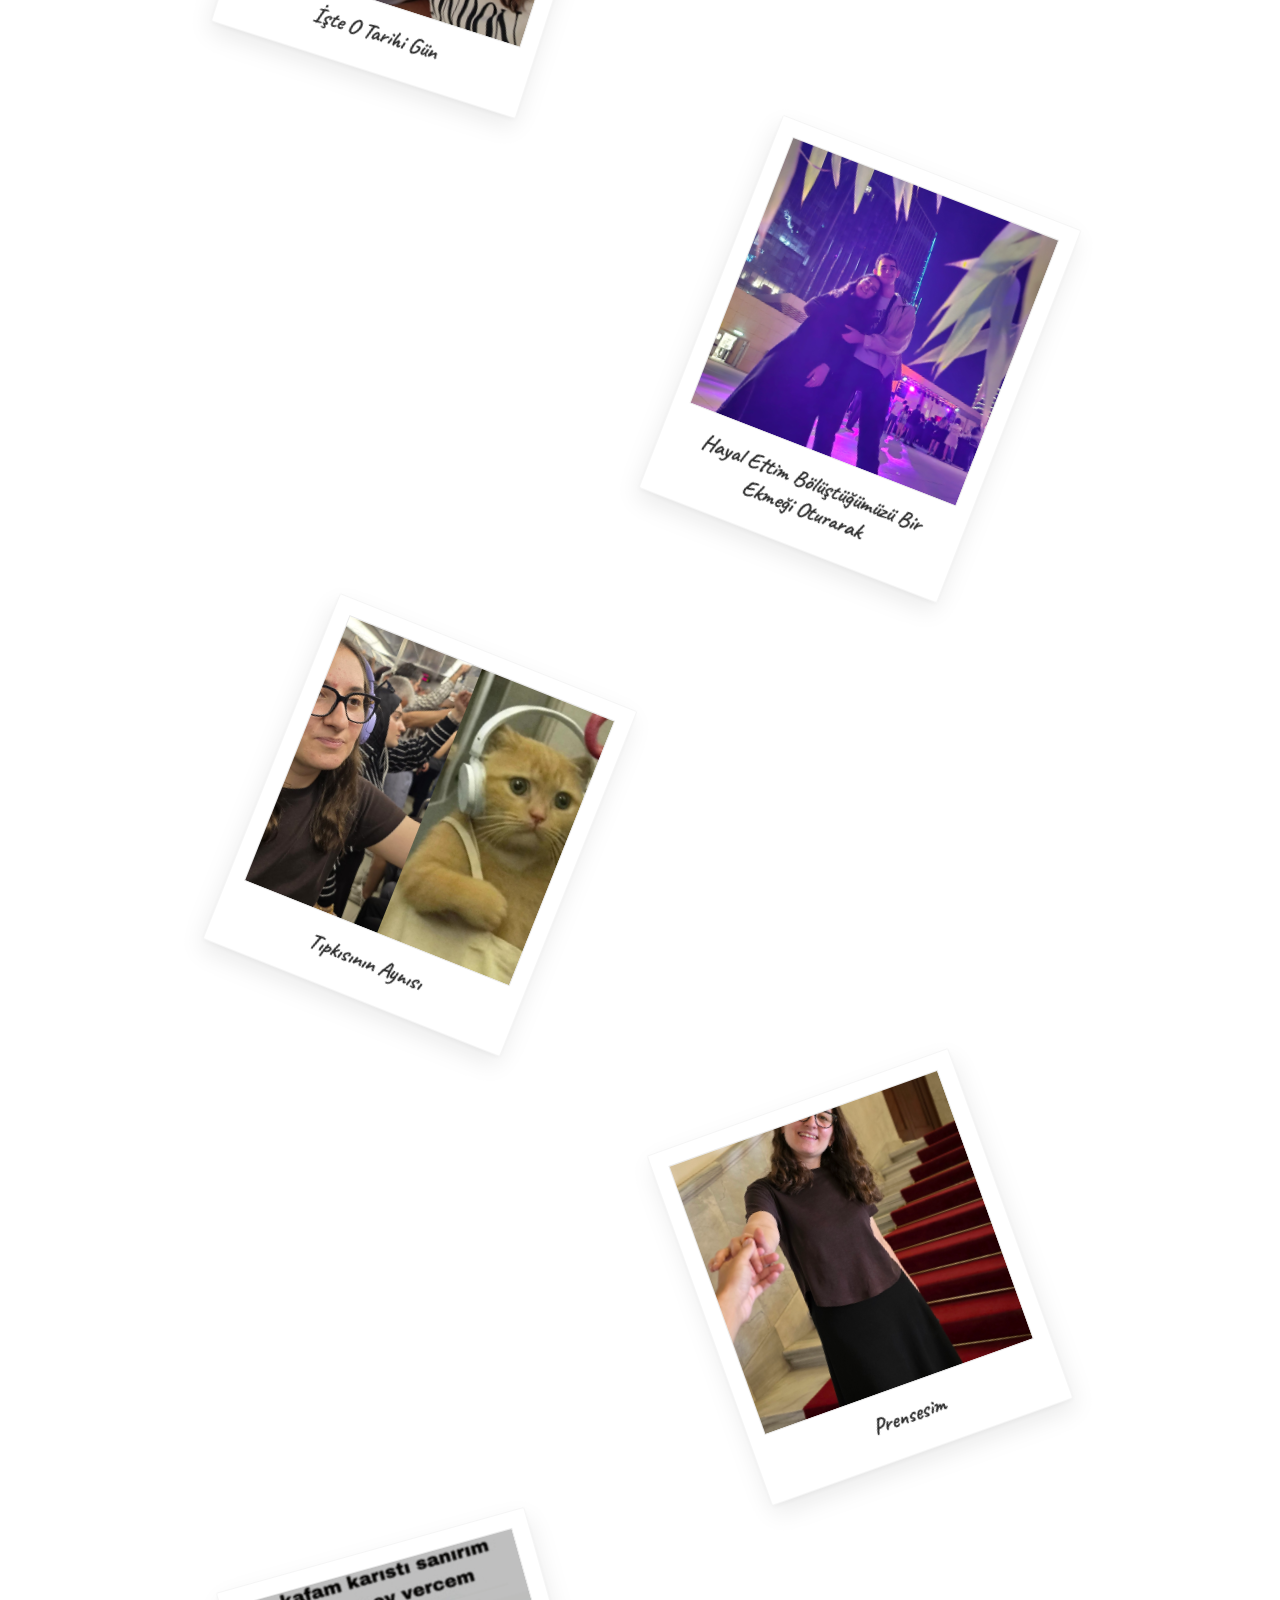
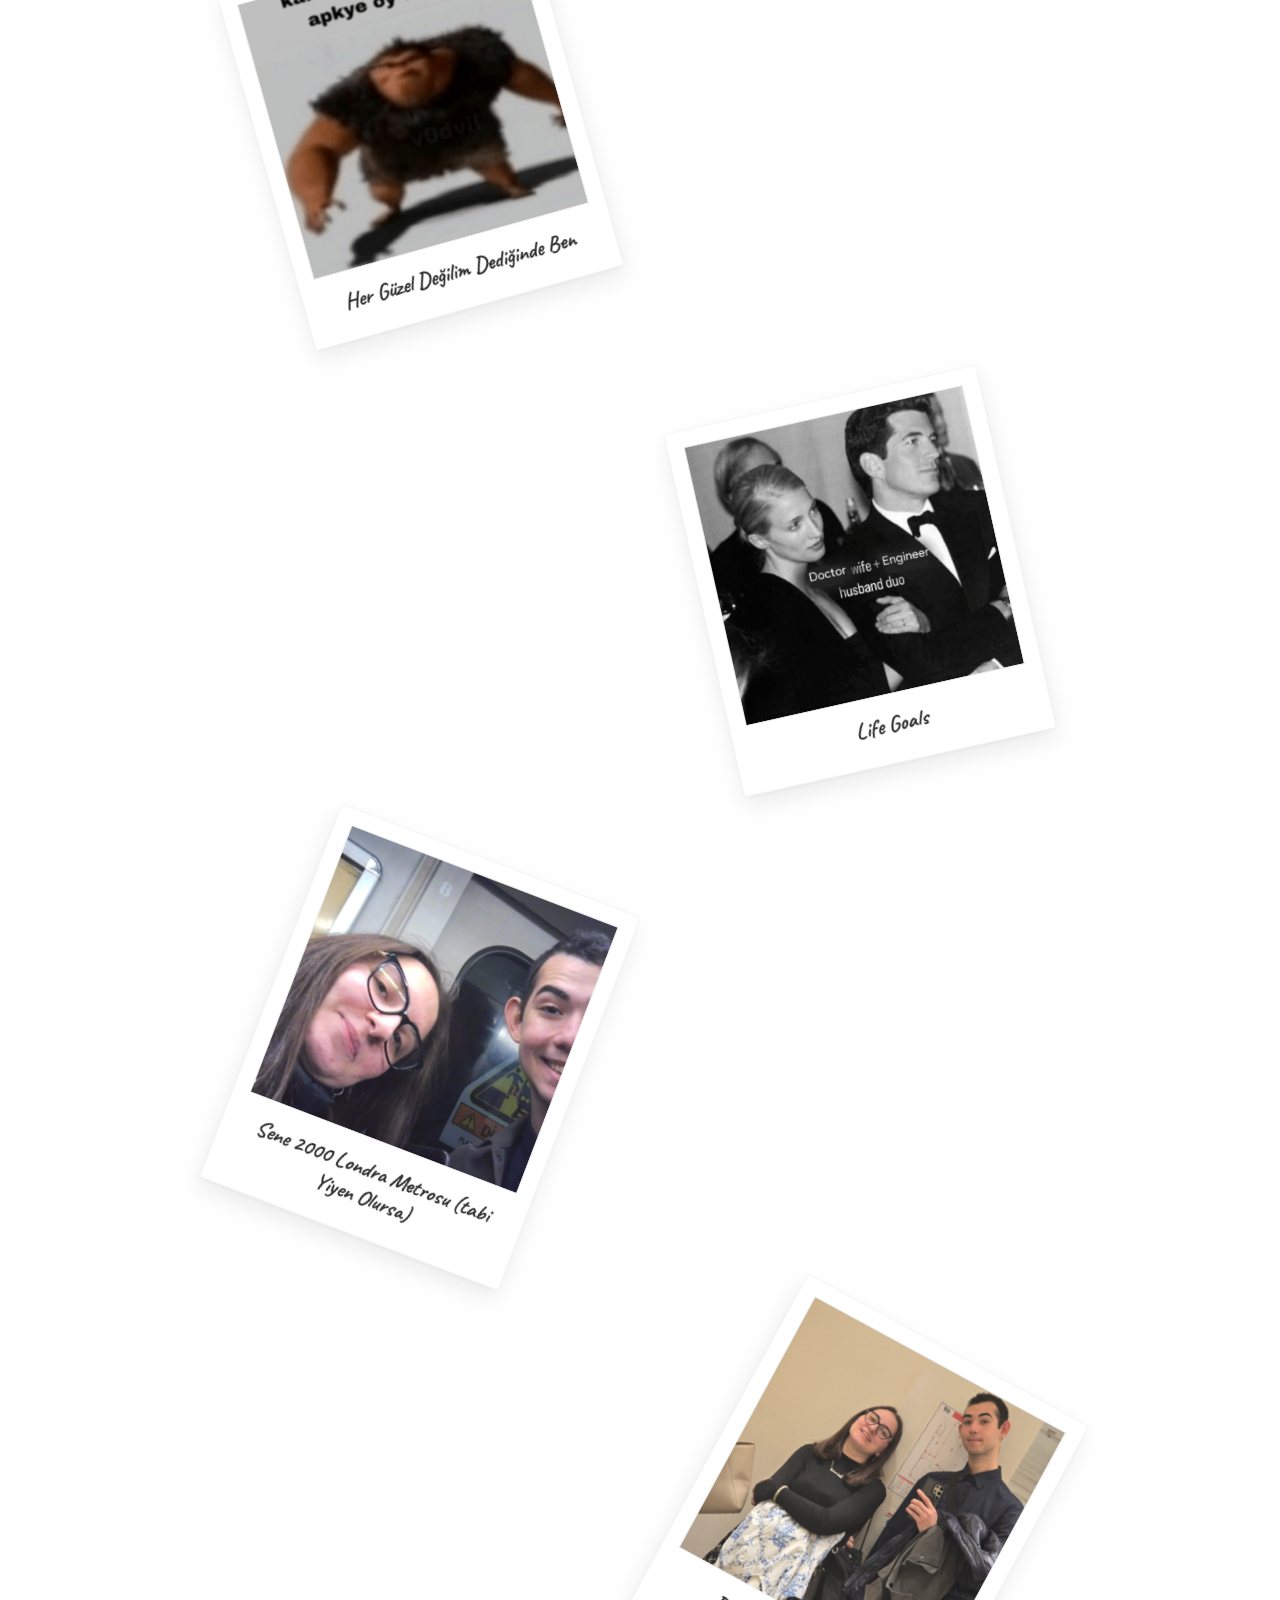
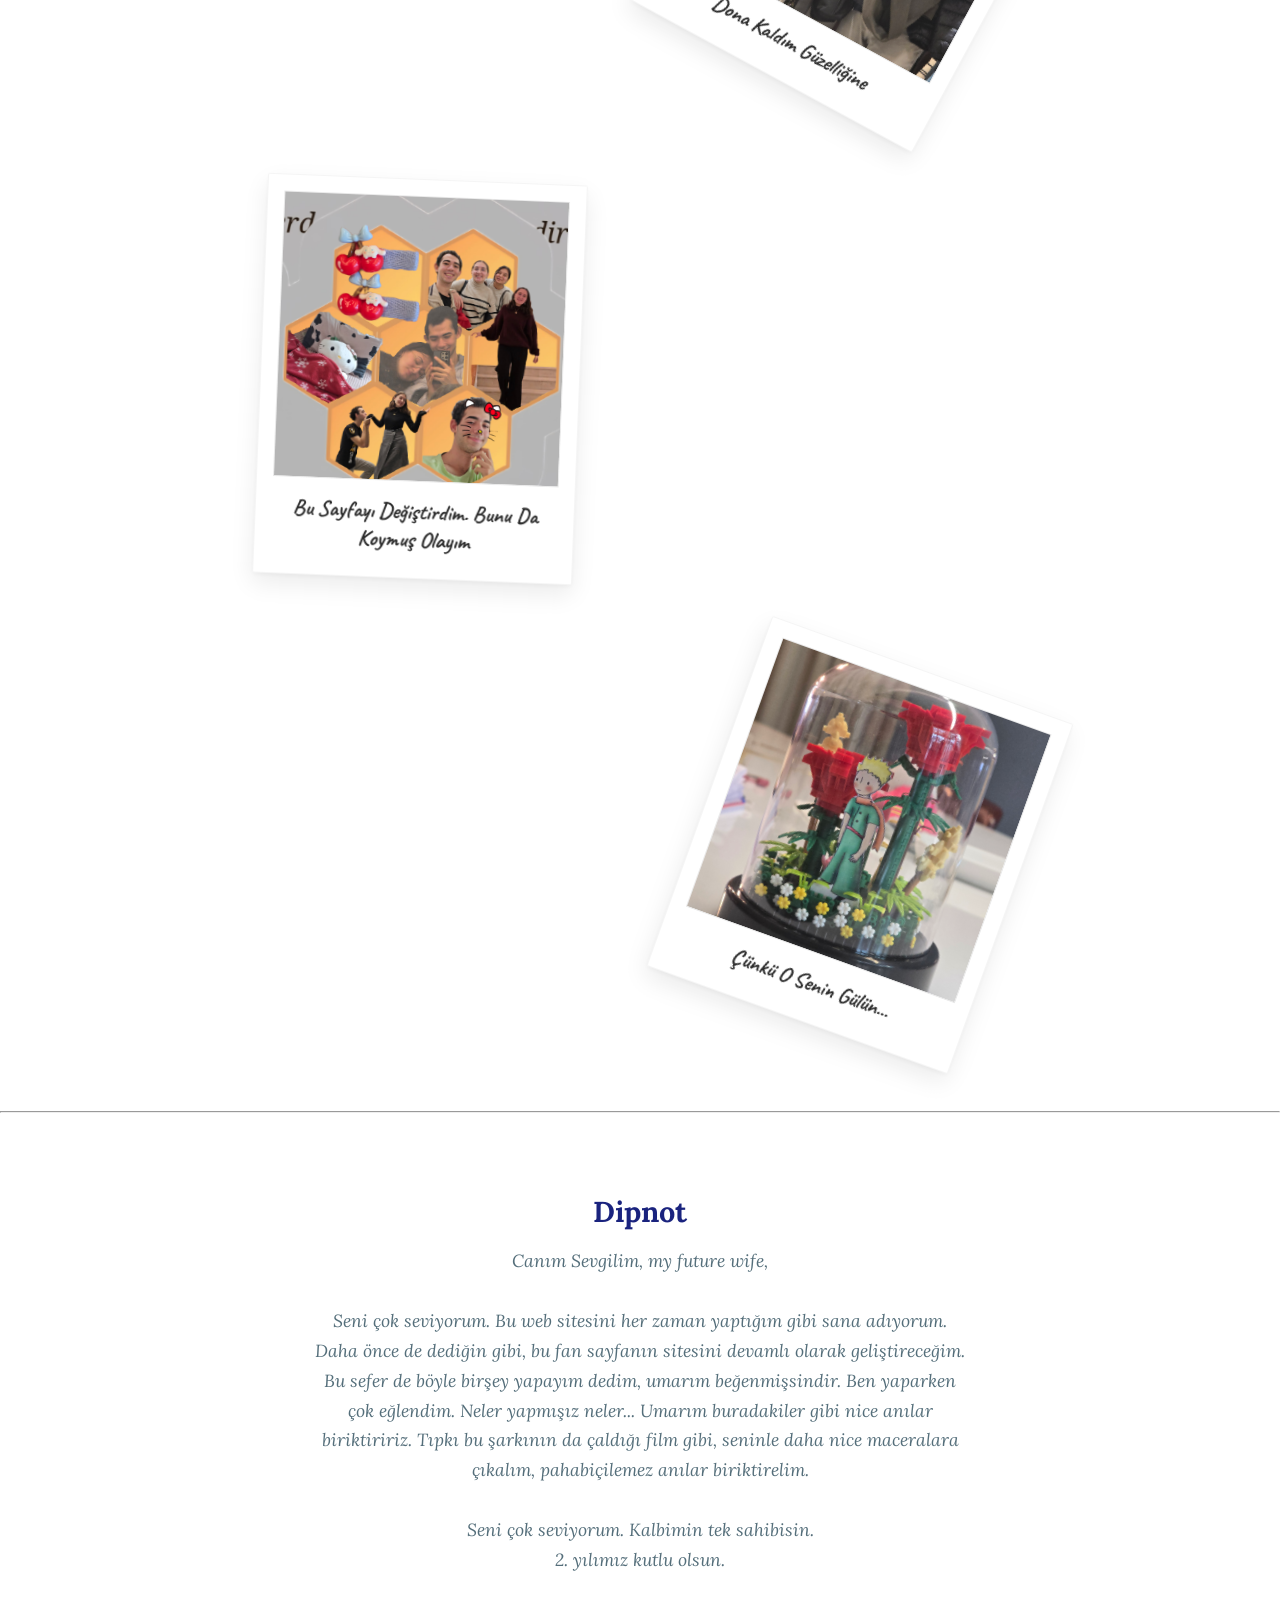
==== commit 559c3020: "text ve arkaplan rengi" ====
--- a/index.html
+++ b/index.html
@@ -38,10 +38,15 @@
   <footer class="footer-container">
     <h2 class="footer-title">Dipnot</h2>
     <p class="footer-text">
-      Lorem ipsum dolor sit amet, consectetur adipiscing elit. Sed do eiusmod tempor incididunt ut labore et dolore
-      magna aliqua. Ut enim ad minim veniam, quis nostrud exercitation ullamco laboris nisi ut aliquip ex ea commodo
-      consequat. Duis aute irure dolor in reprehenderit in voluptate velit esse cillum dolore eu fugiat nulla pariatur.
-      Excepteur sint occaecat cupidatat non proident, sunt in culpa qui officia deserunt mollit anim id est laborum.
+      Canım Sevgilim, my future wife,<br><br>
+      Seni çok seviyorum. Bu web sitesini her zaman yaptığım gibi sana adıyorum. Daha önce de dediğin gibi, bu fan
+      sayfanın sitesini devamlı olarak geliştireceğim.
+      Bu sefer de böyle birşey yapayım dedim, umarım beğenmişsindir. Ben yaparken çok eğlendim. Neler yapmışız neler...
+      Umarım buradakiler gibi nice anılar biriktiririz. Tıpkı bu şarkının da çaldığı film gibi, seninle daha nice
+      maceralara çıkalım, pahabiçilemez anılar biriktirelim.<br>
+      <br>
+      Seni çok seviyorum. Kalbimin tek sahibisin.<br>
+      2. yılımız kutlu olsun.
     </p>
   </footer>
 
--- a/style.css
+++ b/style.css
@@ -5,7 +5,7 @@
   margin: 0;
   padding: 0;
   min-height: 100vh;
-  background: linear-gradient(180deg, #b1e0f6 0%, #dcdcdc 100%);
+  background: linear-gradient(180deg, #eddfaf 0%, #f7dd8f 100%);
   background-attachment: fixed;
   font-family: 'Lora', serif;
   color: #37474f;
@@ -130,8 +130,8 @@
   align-items: center;
   opacity: 1;
   visibility: visible;
-  transition: opacity 1s cubic-bezier(0.25, 1, 0.5, 1), 
-              visibility 1s cubic-bezier(0.25, 1, 0.5, 1);
+  transition: opacity 1s cubic-bezier(0.25, 1, 0.5, 1),
+    visibility 1s cubic-bezier(0.25, 1, 0.5, 1);
 }
 
 .intro-overlay.fade-out {
@@ -156,9 +156,9 @@
   justify-content: center;
   align-items: center;
   outline: none;
-  transition: transform 0.3s cubic-bezier(0.25, 0.8, 0.25, 1), 
-              box-shadow 0.3s cubic-bezier(0.25, 0.8, 0.25, 1),
-              background-color 0.3s ease;
+  transition: transform 0.3s cubic-bezier(0.25, 0.8, 0.25, 1),
+    box-shadow 0.3s cubic-bezier(0.25, 0.8, 0.25, 1),
+    background-color 0.3s ease;
   box-shadow: 0 5px 15px rgba(255, 255, 255, 0.05);
 }
 
